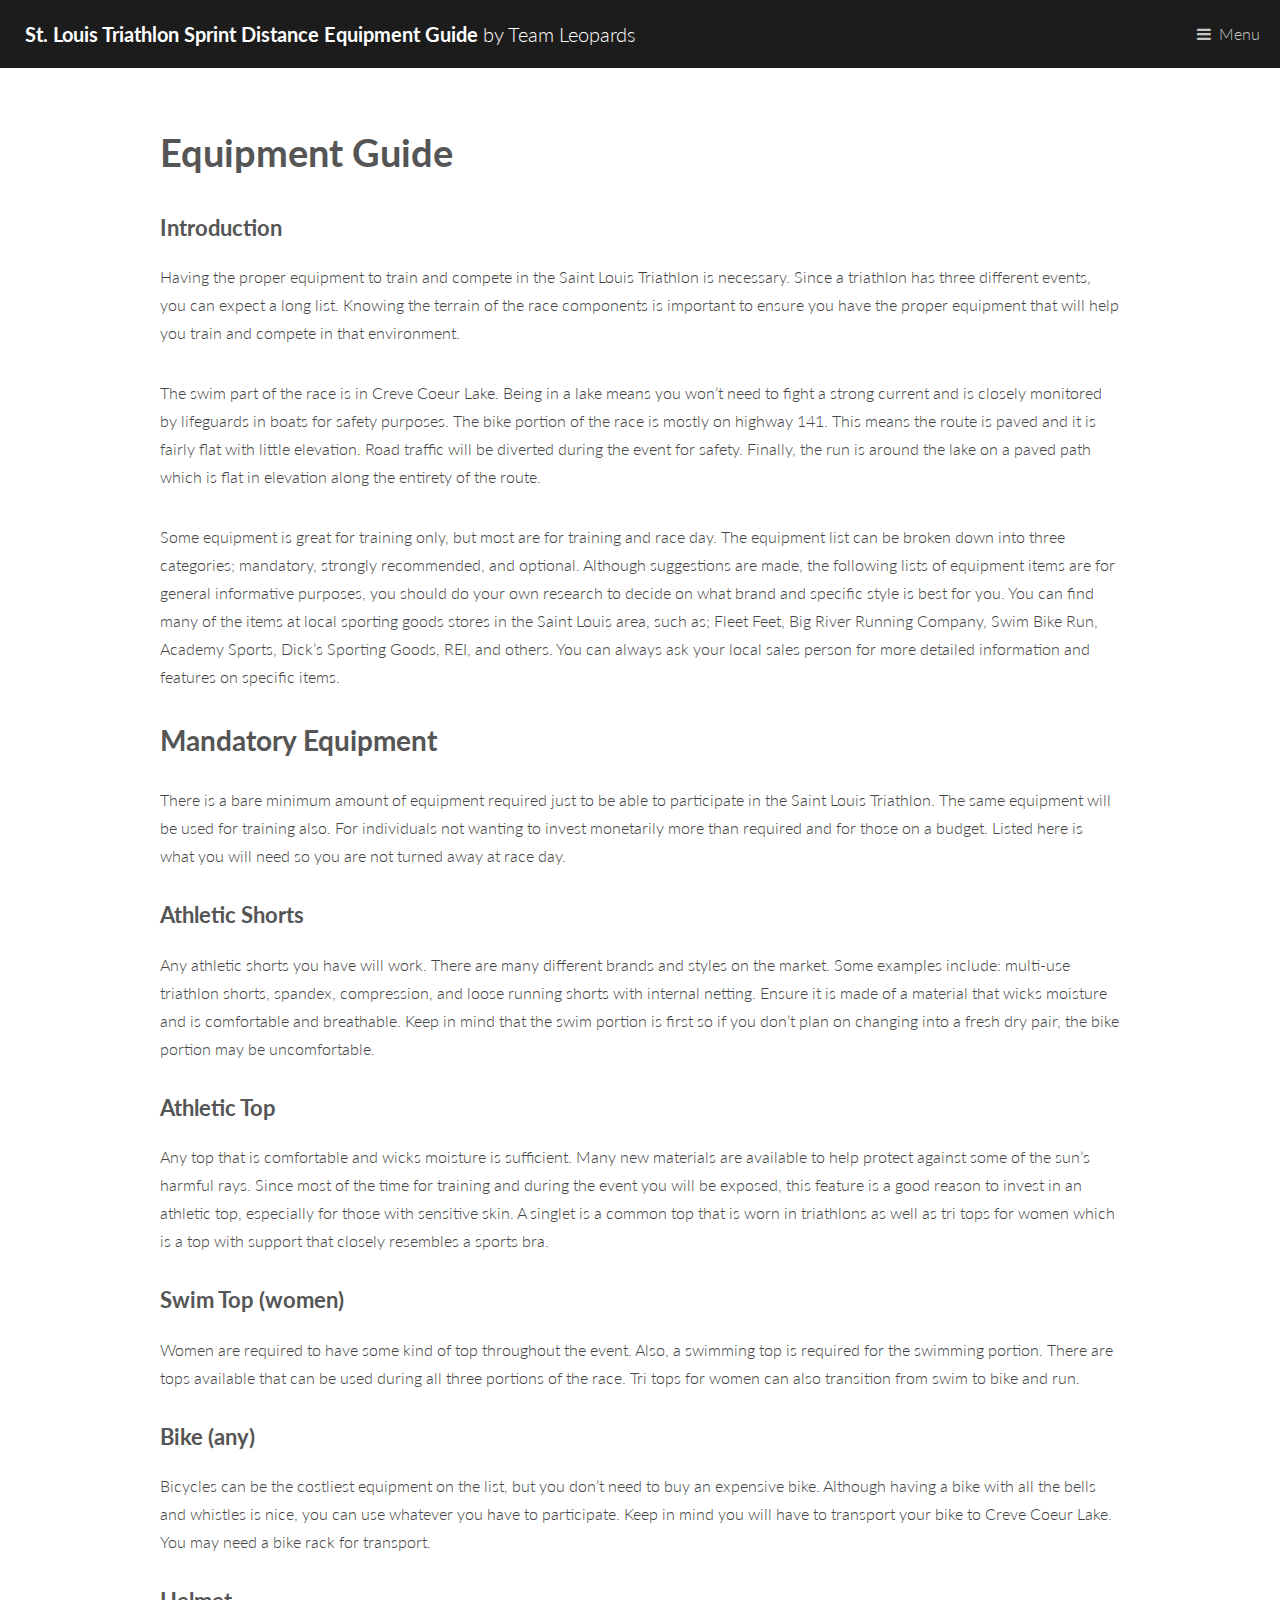
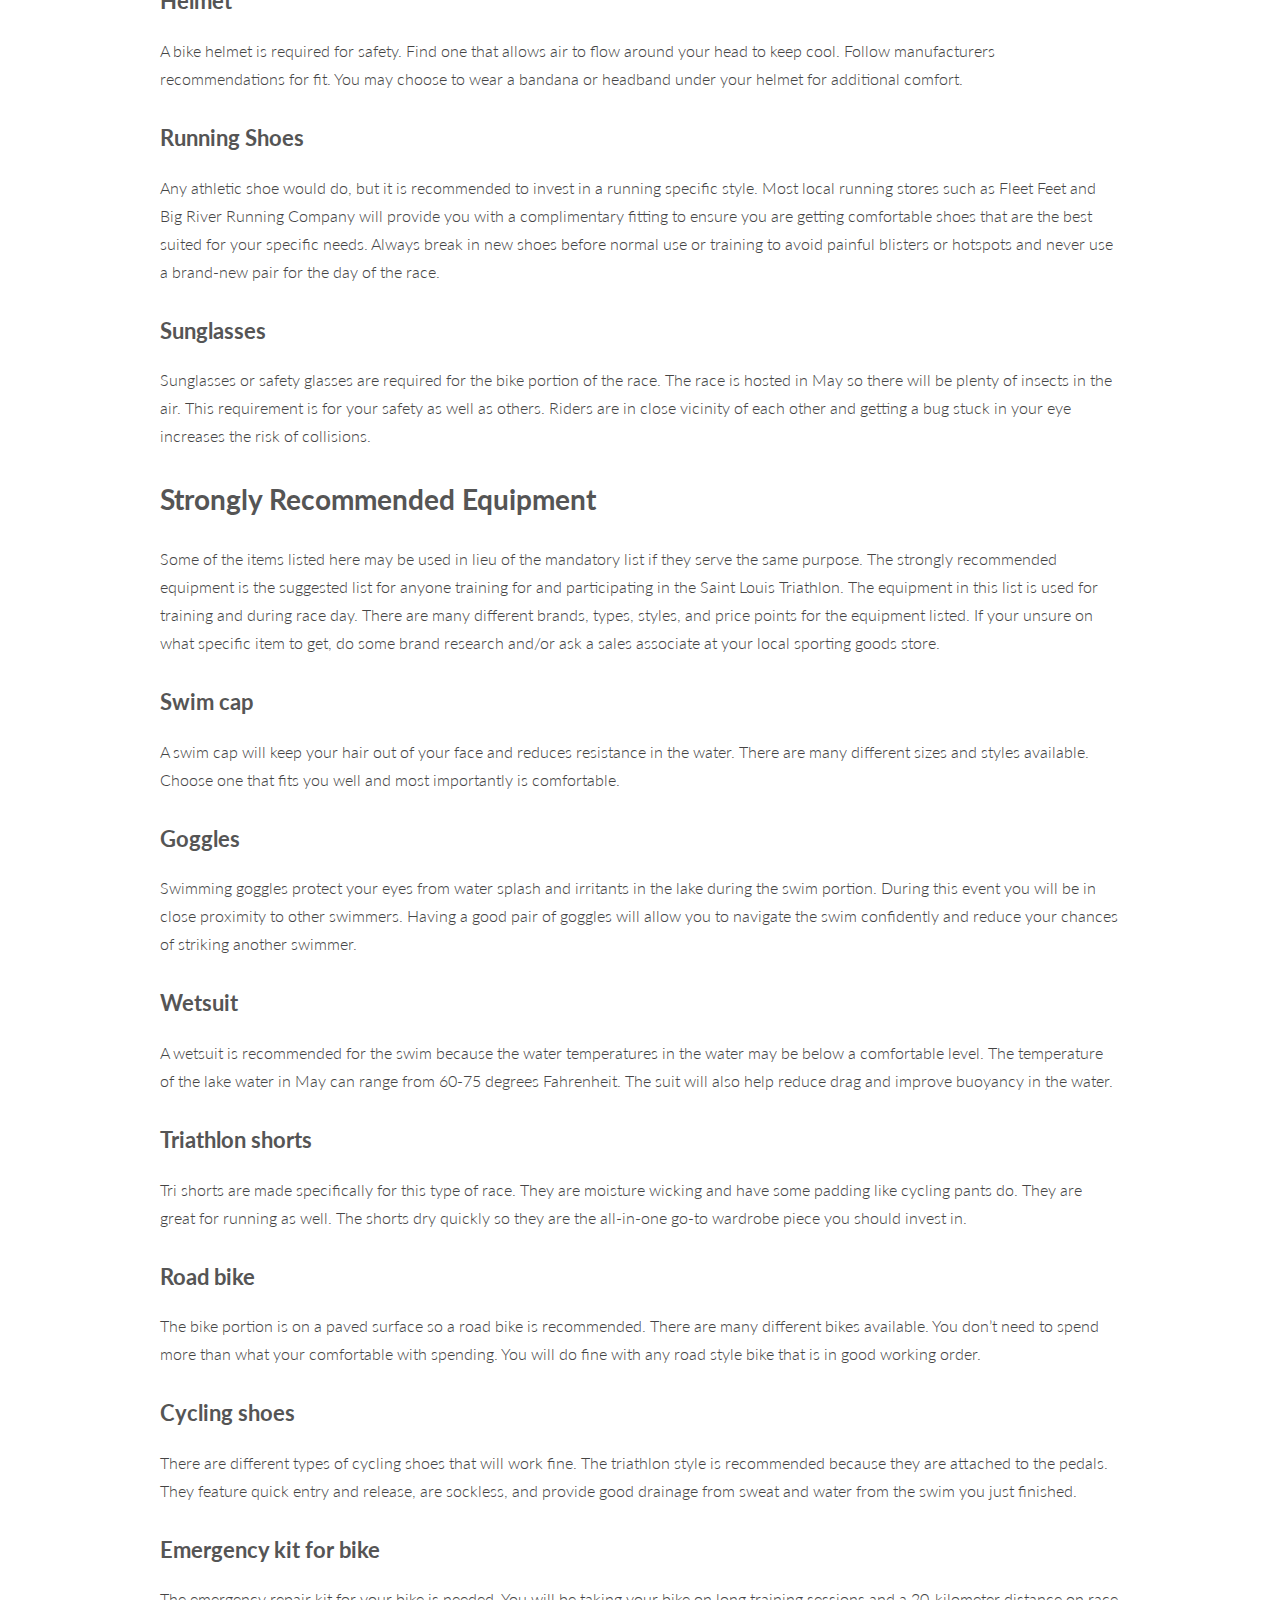
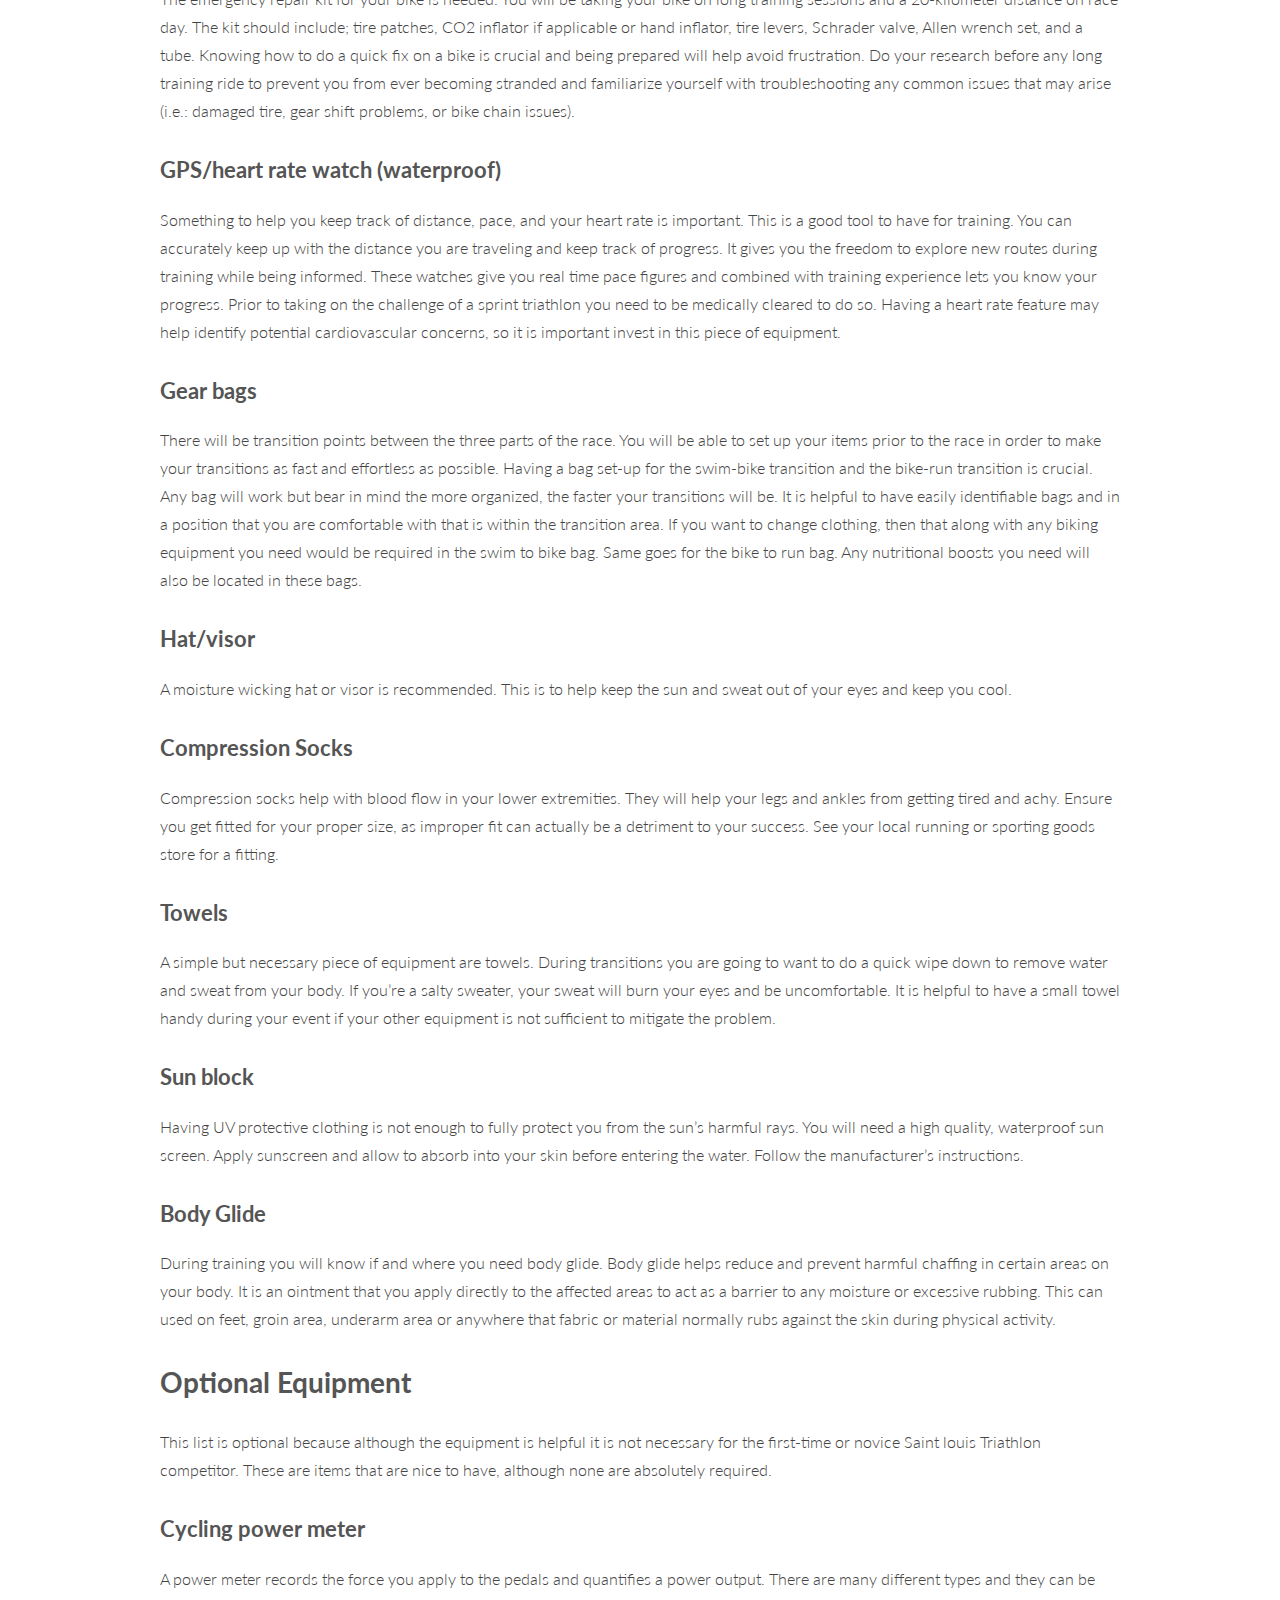
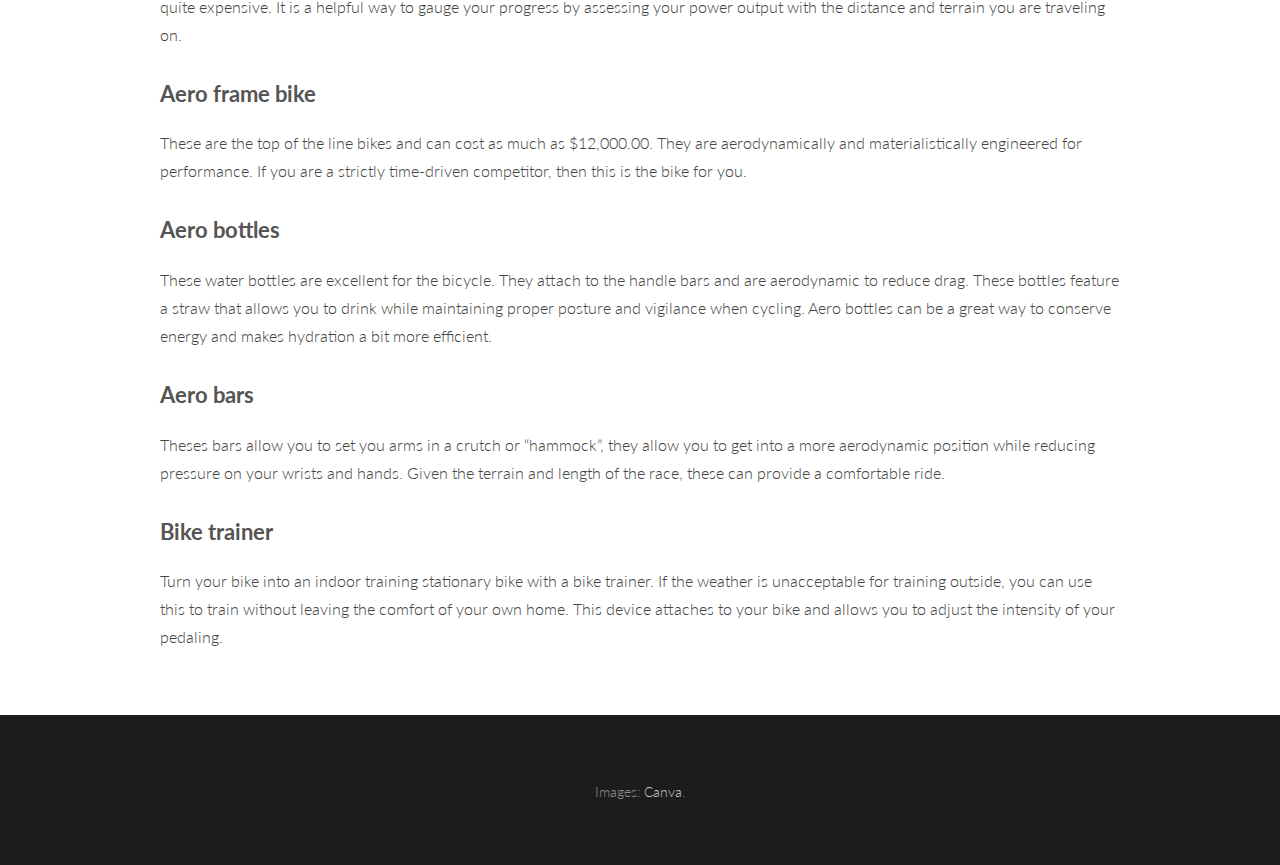
==== equipment.html @ 9dafade8 "Equpiment page added." ====
<!DOCTYPE HTML>
<!--
	Binary by TEMPLATED
	templated.co @templatedco
	Released for free under the Creative Commons Attribution 3.0 license (templated.co/license)
-->
<html>
	<head>
		<title>Equipment</title>
		<meta charset="utf-8" />
		<meta name="viewport" content="width=device-width, initial-scale=1" />
		<link rel="stylesheet" href="assets/css/main.css" />
	</head>
	<body>

		<!-- Header -->
			<header id="header">
				<a href="index.html" class="logo"><strong>St. Louis Triathlon Sprint Distance Equipment Guide</strong> by Team Leopards</a>
				<nav>
					<a href="#menu">Menu</a>
				</nav>
			</header>

		<!-- Nav -->
			<nav id="menu">
				<ul class="links">
					<li><a href="index.html">Home</a></li>
					<li><a href="training">Training</a></li>
					<li><a href="nutrition">Nutrition</a></li>
					<li><a href="equipment">Equipment</a></li>
					<li><a href="raceday">Race Day</a></li>
					<li><a href="raceday">Reference Page</a></li>
				</ul>
			</nav>

		<!-- Main -->
			<section id="main">
				<div class="inner">
					<header>
						<h1>Equipment Guide</h1>
					</header>
					<h3>Introduction</h3> 
					<p>Having the proper equipment to train and compete in the Saint Louis Triathlon is necessary.  Since a triathlon has three different events, you can expect a long list.  Knowing the terrain of the race components is important to ensure you have the proper equipment that will help you train and compete in that environment.</p>
					<p>The swim part of the race is in Creve Coeur Lake.  Being in a lake means you won’t need to fight a strong current and is closely monitored by lifeguards in boats for safety purposes.  The bike portion of the race is mostly on highway 141.  This means the route is paved and it is fairly flat with little elevation.  Road traffic will be diverted during the event for safety.  Finally, the run is around the lake on a paved path which is flat in elevation along the entirety of the route. </p>
					<p>Some equipment is great for training only, but most are for training and race day.  The equipment list can be broken down into three categories; mandatory, strongly recommended, and optional.  Although suggestions are made, the following lists of equipment items are for general informative purposes, you should do your own research to decide on what brand and specific style is best for you.  You can find many of the items at local sporting goods stores in the Saint Louis area, such as; Fleet Feet, Big River Running Company, Swim Bike Run, Academy Sports, Dick’s Sporting Goods, REI, and others.  You can always ask your local sales person for more detailed information and features on specific items.</p>
					
					<h2>Mandatory Equipment</h2> 
					<p>There is a bare minimum amount of equipment required just to be able to participate in the Saint Louis Triathlon.  The same equipment will be used for training also.  For individuals not wanting to invest monetarily more than required and for those on a budget.  Listed here is what you will need so you are not turned away at race day.</p>
					
					<h3>Athletic Shorts</h3> 
					<p>
					Any athletic shorts you have will work. There are many different brands and styles on the market. Some examples include: multi-use triathlon shorts, spandex, compression, and loose running shorts with internal netting.  Ensure it is made of a material that wicks moisture and is comfortable and breathable.  Keep in mind that the swim portion is first so if you don’t plan on changing into a fresh dry pair, the bike portion may be uncomfortable.  
					</p>
					
					<h3>Athletic Top</h3> 
					<p>
					Any top that is comfortable and wicks moisture is sufficient.  Many new materials are available to help protect against some of the sun’s harmful rays.  Since most of the time for training and during the event you will be exposed, this feature is a good reason to invest in an athletic top, especially for those with sensitive skin.  A singlet is a common top that is worn in triathlons as well as tri tops for women which is a top with support that closely resembles a sports bra. 
					</p>
					
					<h3>Swim Top (women)</h3>
					<p>Women are required to have some kind of top throughout the event.  Also, a swimming top is required for the swimming portion.  There are tops available that can be used during all three portions of the race.  Tri tops for women can also transition from swim to bike and run.</p>
					
					<h3>Bike (any)</h3><p>Bicycles can be the costliest equipment on the list, but you don’t need to buy an expensive bike.  Although having a bike with all the bells and whistles is nice, you can use whatever you have to participate.  Keep in mind you will have to transport your bike to Creve Coeur Lake.  You may need a bike rack for transport.</p>
					<h3>Helmet</h3><p>A bike helmet is required for safety.  Find one that allows air to flow around your head to keep cool.  Follow manufacturers recommendations for fit.  You may choose to wear a bandana or headband under your helmet for additional comfort.</p>
					<h3>Running Shoes</h3><p>Any athletic shoe would do, but it is recommended to invest in a running specific style.  Most local running stores such as Fleet Feet and Big River Running Company will provide you with a complimentary fitting to ensure you are getting comfortable shoes that are the best suited for your specific needs.  Always break in new shoes before normal use or training to avoid painful blisters or hotspots and never use a brand-new pair for the day of the race.</p>
					<h3>Sunglasses</h3><p>Sunglasses or safety glasses are required for the bike portion of the race.  The race is hosted in May so there will be plenty of insects in the air.  This requirement is for your safety as well as others.  Riders are in close vicinity of each other and getting a bug stuck in your eye increases the risk of collisions.  </p>
					
					<h2>Strongly Recommended Equipment</h2><p>Some of the items listed here may be used in lieu of the mandatory list if they serve the same purpose.  The strongly recommended equipment is the suggested list for anyone training for and participating in the Saint Louis Triathlon.  The equipment in this list is used for training and during race day.   There are many different brands, types, styles, and price points for the equipment listed.  If your unsure on what specific item to get, do some brand research and/or ask a sales associate at your local sporting goods store.</p>
					<h3>Swim cap</h3><p>A swim cap will keep your hair out of your face and reduces resistance in the water.  There are many different sizes and styles available.  Choose one that fits you well and most importantly is comfortable.</p>
					<h3>Goggles</h3><p>Swimming goggles protect your eyes from water splash and irritants in the lake during the swim portion.  During this event you will be in close proximity to other swimmers.  Having a good pair of goggles will allow you to navigate the swim confidently and reduce your chances of striking another swimmer.  </p>
					<h3>Wetsuit</h3><p>A wetsuit is recommended for the swim because the water temperatures in the water may be below a comfortable level.  The temperature of the lake water in May can range from 60-75 degrees Fahrenheit. The suit will also help reduce drag and improve buoyancy in the water.</p>
					<h3>Triathlon shorts</h3><p>Tri shorts are made specifically for this type of race.  They are moisture wicking and have some padding like cycling pants do.  They are great for running as well. The shorts dry quickly so they are the all-in-one go-to wardrobe piece you should invest in.</p>
					<h3>Road bike</h3><p>The bike portion is on a paved surface so a road bike is recommended.  There are many different bikes available.  You don’t need to spend more than what your comfortable with spending.  You will do fine with any road style bike that is in good working order.</p>
					<h3>Cycling shoes</h3><p>There are different types of cycling shoes that will work fine.  The triathlon style is recommended because they are attached to the pedals.  They feature quick entry and release, are sockless, and provide good drainage from sweat and water from the swim you just finished.</p>
					<h3>Emergency kit for bike</h3><p>The emergency repair kit for your bike is needed.  You will be taking your bike on long training sessions and a 20-kilometer distance on race day.  The kit should include; tire patches, CO2 inflator if applicable or hand inflator, tire levers, Schrader valve, Allen wrench set, and a tube.  Knowing how to do a quick fix on a bike is crucial and being prepared will help avoid frustration.  Do your research before any long training ride to prevent you from ever becoming stranded and familiarize yourself with troubleshooting any common issues that may arise (i.e.: damaged tire, gear shift problems, or bike chain issues).</p>
					<h3>GPS/heart rate watch (waterproof)</h3><p>Something to help you keep track of distance, pace, and your heart rate is important.  This is a good tool to have for training.  You can accurately keep up with the distance you are traveling and keep track of progress.  It gives you the freedom to explore new routes during training while being informed.  These watches give you real time pace figures and combined with training experience lets you know your progress.  Prior to taking on the challenge of a sprint triathlon you need to be medically cleared to do so.  Having a heart rate feature may help identify potential cardiovascular concerns, so it is important invest in this piece of equipment. </p>
					<h3>Gear bags</h3><p>There will be transition points between the three parts of the race.  You will be able to set up your items prior to the race in order to make your transitions as fast and effortless as possible.  Having a bag set-up for the swim-bike transition and the bike-run transition is crucial.  Any bag will work but bear in mind the more organized, the faster your transitions will be.  It is helpful to have easily identifiable bags and in a position that you are comfortable with that is within the transition area.  If you want to change clothing, then that along with any biking equipment you need would be required in the swim to bike bag.  Same goes for the bike to run bag.  Any nutritional boosts you need will also be located in these bags.</p>
					<h3>Hat/visor</h3><p>A moisture wicking hat or visor is recommended.  This is to help keep the sun and sweat out of your eyes and keep you cool.  </p>
					<h3>Compression Socks</h3><p>Compression socks help with blood flow in your lower extremities.  They will help your legs and ankles from getting tired and achy.  Ensure you get fitted for your proper size, as improper fit can actually be a detriment to your success.  See your local running or sporting goods store for a fitting.</p>
					<h3>Towels</h3><p>A simple but necessary piece of equipment are towels.  During transitions you are going to want to do a quick wipe down to remove water and sweat from your body.  If you’re a salty sweater, your sweat will burn your eyes and be uncomfortable.  It is helpful to have a small towel handy during your event if your other equipment is not sufficient to mitigate the problem.</p>
					<h3>Sun block</h3><p>Having UV protective clothing is not enough to fully protect you from the sun’s harmful rays.  You will need a high quality, waterproof sun screen.  Apply sunscreen and allow to absorb into your skin before entering the water.  Follow the manufacturer’s instructions.</p>
					<h3>Body Glide</h3><p>During training you will know if and where you need body glide.  Body glide helps reduce and prevent harmful chaffing in certain areas on your body.  It is an ointment that you apply directly to the affected areas to act as a barrier to any moisture or excessive rubbing.  This can used on feet, groin area, underarm area or anywhere that fabric or material normally rubs against the skin during physical activity.</p>
					
					
					<h2>Optional Equipment</h2><p>This list is optional because although the equipment is helpful it is not necessary for the first-time or novice Saint louis Triathlon competitor.  These are items that are nice to have, although none are absolutely required.</p>
					<h3>Cycling power meter</h3><p>A power meter records the force you apply to the pedals and quantifies a power output.  There are many different types and they can be quite expensive.  It is a helpful way to gauge your progress by assessing your power output with the distance and terrain you are traveling on.</p>
					<h3>Aero frame bike</h3><p>These are the top of the line bikes and can cost as much as $12,000.00.  They are aerodynamically and materialistically engineered for performance.  If you are a strictly time-driven competitor, then this is the bike for you. </p>
					<h3>Aero bottles</h3><p>These water bottles are excellent for the bicycle.  They attach to the handle bars and are aerodynamic to reduce drag.  These bottles feature a straw that allows you to drink while maintaining proper posture and vigilance when cycling.  Aero bottles can be a great way to conserve energy and makes hydration a bit more efficient.</p>
					<h3>Aero bars</h3><p>Theses bars allow you to set you arms in a crutch or “hammock”, they allow you to get into a more aerodynamic position while reducing pressure on your wrists and hands.  Given the terrain and length of the race, these can provide a comfortable ride.</p>
					<h3>Bike trainer</h3><p>Turn your bike into an indoor training stationary bike with a bike trainer.  If the weather is unacceptable for training outside, you can use this to train without leaving the comfort of your own home.  This device attaches to your bike and allows you to adjust the intensity of your pedaling.</p>
					</div>
			</section>

		<!-- Footer -->
			<footer id="footer">
				<div class="copyright">
					Images: <a href="https://www.canva.com/photos/free">Canva</a>.
				</div>
			</footer>

		<!-- Scripts -->
			<script src="assets/js/jquery.min.js"></script>
			<script src="assets/js/jquery.scrolly.min.js"></script>
			<script src="assets/js/skel.min.js"></script>
			<script src="assets/js/util.js"></script>
			<script src="assets/js/main.js"></script>

	</body>
</html>
---- assets/css/main.css ----
@charset "UTF-8";
@import url(font-awesome.min.css);
@import url("https://fonts.googleapis.com/css?family=Lato:300,700,300italic,700italic");

/*
	Binary by TEMPLATED
	templated.co @templatedco
	Released for free under the Creative Commons Attribution 3.0 license (templated.co/license)
*/

/* Reset */

	html, body, div, span, applet, object, iframe, h1, h2, h3, h4, h5, h6, p, blockquote, pre, a, abbr, acronym, address, big, cite, code, del, dfn, em, img, ins, kbd, q, s, samp, small, strike, strong, sub, sup, tt, var, b, u, i, center, dl, dt, dd, ol, ul, li, fieldset, form, label, legend, table, caption, tbody, tfoot, thead, tr, th, td, article, aside, canvas, details, embed, figure, figcaption, footer, header, hgroup, menu, nav, output, ruby, section, summary, time, mark, audio, video {
		margin: 0;
		padding: 0;
		border: 0;
		font-size: 100%;
		font: inherit;
		vertical-align: baseline;
	}

	article, aside, details, figcaption, figure, footer, header, hgroup, menu, nav, section {
		display: block;
	}

	body {
		line-height: 1;
	}

	ol, ul {
		list-style: none;
	}

	blockquote, q {
		quotes: none;
	}

	blockquote:before, blockquote:after, q:before, q:after {
		content: '';
		content: none;
	}

	table {
		border-collapse: collapse;
		border-spacing: 0;
	}

	body {
		-webkit-text-size-adjust: none;
	}

/* Box Model */

	*, *:before, *:after {
		-moz-box-sizing: border-box;
		-webkit-box-sizing: border-box;
		box-sizing: border-box;
	}

/* Containers */

	.container {
		margin-left: auto;
		margin-right: auto;
	}

	.container.\31 25\25 {
		width: 100%;
		max-width: 100em;
		min-width: 80em;
	}

	.container.\37 5\25 {
		width: 60em;
	}

	.container.\35 0\25 {
		width: 40em;
	}

	.container.\32 5\25 {
		width: 20em;
	}

	.container {
		width: 80em;
	}

	@media screen and (max-width: 1680px) {

		.container.\31 25\25 {
			width: 100%;
			max-width: 100em;
			min-width: 80em;
		}

		.container.\37 5\25 {
			width: 60em;
		}

		.container.\35 0\25 {
			width: 40em;
		}

		.container.\32 5\25 {
			width: 20em;
		}

		.container {
			width: 80em;
		}

	}

	@media screen and (max-width: 1280px) {

		.container.\31 25\25 {
			width: 100%;
			max-width: 81.25em;
			min-width: 65em;
		}

		.container.\37 5\25 {
			width: 48.75em;
		}

		.container.\35 0\25 {
			width: 32.5em;
		}

		.container.\32 5\25 {
			width: 16.25em;
		}

		.container {
			width: 65em;
		}

	}

	@media screen and (max-width: 980px) {

		.container.\31 25\25 {
			width: 100%;
			max-width: 112.5%;
			min-width: 90%;
		}

		.container.\37 5\25 {
			width: 67.5%;
		}

		.container.\35 0\25 {
			width: 45%;
		}

		.container.\32 5\25 {
			width: 22.5%;
		}

		.container {
			width: 90%;
		}

	}

	@media screen and (max-width: 736px) {

		.container.\31 25\25 {
			width: 100%;
			max-width: 112.5%;
			min-width: 90%;
		}

		.container.\37 5\25 {
			width: 67.5%;
		}

		.container.\35 0\25 {
			width: 45%;
		}

		.container.\32 5\25 {
			width: 22.5%;
		}

		.container {
			width: 90% !important;
		}

	}

	@media screen and (max-width: 480px) {

		.container.\31 25\25 {
			width: 100%;
			max-width: 112.5%;
			min-width: 90%;
		}

		.container.\37 5\25 {
			width: 67.5%;
		}

		.container.\35 0\25 {
			width: 45%;
		}

		.container.\32 5\25 {
			width: 22.5%;
		}

		.container {
			width: 90% !important;
		}

	}

/* Grid */

	.row {
		border-bottom: solid 1px transparent;
		-moz-box-sizing: border-box;
		-webkit-box-sizing: border-box;
		box-sizing: border-box;
	}

	.row > * {
		float: left;
		-moz-box-sizing: border-box;
		-webkit-box-sizing: border-box;
		box-sizing: border-box;
	}

	.row:after, .row:before {
		content: '';
		display: block;
		clear: both;
		height: 0;
	}

	.row.uniform > * > :first-child {
		margin-top: 0;
	}

	.row.uniform > * > :last-child {
		margin-bottom: 0;
	}

	.row.\30 \25 > * {
		padding: 0 0 0 0em;
	}

	.row.\30 \25 {
		margin: 0 0 -1px 0em;
	}

	.row.uniform.\30 \25 > * {
		padding: 0em 0 0 0em;
	}

	.row.uniform.\30 \25 {
		margin: 0em 0 -1px 0em;
	}

	.row > * {
		padding: 0 0 0 2em;
	}

	.row {
		margin: 0 0 -1px -2em;
	}

	.row.uniform > * {
		padding: 2em 0 0 2em;
	}

	.row.uniform {
		margin: -2em 0 -1px -2em;
	}

	.row.\32 00\25 > * {
		padding: 0 0 0 4em;
	}

	.row.\32 00\25 {
		margin: 0 0 -1px -4em;
	}

	.row.uniform.\32 00\25 > * {
		padding: 4em 0 0 4em;
	}

	.row.uniform.\32 00\25 {
		margin: -4em 0 -1px -4em;
	}

	.row.\31 50\25 > * {
		padding: 0 0 0 3em;
	}

	.row.\31 50\25 {
		margin: 0 0 -1px -3em;
	}

	.row.uniform.\31 50\25 > * {
		padding: 3em 0 0 3em;
	}

	.row.uniform.\31 50\25 {
		margin: -3em 0 -1px -3em;
	}

	.row.\35 0\25 > * {
		padding: 0 0 0 1em;
	}

	.row.\35 0\25 {
		margin: 0 0 -1px -1em;
	}

	.row.uniform.\35 0\25 > * {
		padding: 1em 0 0 1em;
	}

	.row.uniform.\35 0\25 {
		margin: -1em 0 -1px -1em;
	}

	.row.\32 5\25 > * {
		padding: 0 0 0 0.5em;
	}

	.row.\32 5\25 {
		margin: 0 0 -1px -0.5em;
	}

	.row.uniform.\32 5\25 > * {
		padding: 0.5em 0 0 0.5em;
	}

	.row.uniform.\32 5\25 {
		margin: -0.5em 0 -1px -0.5em;
	}

	.\31 2u, .\31 2u\24 {
		width: 100%;
		clear: none;
		margin-left: 0;
	}

	.\31 1u, .\31 1u\24 {
		width: 91.6666666667%;
		clear: none;
		margin-left: 0;
	}

	.\31 0u, .\31 0u\24 {
		width: 83.3333333333%;
		clear: none;
		margin-left: 0;
	}

	.\39 u, .\39 u\24 {
		width: 75%;
		clear: none;
		margin-left: 0;
	}

	.\38 u, .\38 u\24 {
		width: 66.6666666667%;
		clear: none;
		margin-left: 0;
	}

	.\37 u, .\37 u\24 {
		width: 58.3333333333%;
		clear: none;
		margin-left: 0;
	}

	.\36 u, .\36 u\24 {
		width: 50%;
		clear: none;
		margin-left: 0;
	}

	.\35 u, .\35 u\24 {
		width: 41.6666666667%;
		clear: none;
		margin-left: 0;
	}

	.\34 u, .\34 u\24 {
		width: 33.3333333333%;
		clear: none;
		margin-left: 0;
	}

	.\33 u, .\33 u\24 {
		width: 25%;
		clear: none;
		margin-left: 0;
	}

	.\32 u, .\32 u\24 {
		width: 16.6666666667%;
		clear: none;
		margin-left: 0;
	}

	.\31 u, .\31 u\24 {
		width: 8.3333333333%;
		clear: none;
		margin-left: 0;
	}

	.\31 2u\24 + *,
	.\31 1u\24 + *,
	.\31 0u\24 + *,
	.\39 u\24 + *,
	.\38 u\24 + *,
	.\37 u\24 + *,
	.\36 u\24 + *,
	.\35 u\24 + *,
	.\34 u\24 + *,
	.\33 u\24 + *,
	.\32 u\24 + *,
	.\31 u\24 + * {
		clear: left;
	}

	.\-11u {
		margin-left: 91.66667%;
	}

	.\-10u {
		margin-left: 83.33333%;
	}

	.\-9u {
		margin-left: 75%;
	}

	.\-8u {
		margin-left: 66.66667%;
	}

	.\-7u {
		margin-left: 58.33333%;
	}

	.\-6u {
		margin-left: 50%;
	}

	.\-5u {
		margin-left: 41.66667%;
	}

	.\-4u {
		margin-left: 33.33333%;
	}

	.\-3u {
		margin-left: 25%;
	}

	.\-2u {
		margin-left: 16.66667%;
	}

	.\-1u {
		margin-left: 8.33333%;
	}

	@media screen and (max-width: 1680px) {

		.row > * {
			padding: 0 0 0 2em;
		}

		.row {
			margin: 0 0 -1px -2em;
		}

		.row.uniform > * {
			padding: 2em 0 0 2em;
		}

		.row.uniform {
			margin: -2em 0 -1px -2em;
		}

		.row.\32 00\25 > * {
			padding: 0 0 0 4em;
		}

		.row.\32 00\25 {
			margin: 0 0 -1px -4em;
		}

		.row.uniform.\32 00\25 > * {
			padding: 4em 0 0 4em;
		}

		.row.uniform.\32 00\25 {
			margin: -4em 0 -1px -4em;
		}

		.row.\31 50\25 > * {
			padding: 0 0 0 3em;
		}

		.row.\31 50\25 {
			margin: 0 0 -1px -3em;
		}

		.row.uniform.\31 50\25 > * {
			padding: 3em 0 0 3em;
		}

		.row.uniform.\31 50\25 {
			margin: -3em 0 -1px -3em;
		}

		.row.\35 0\25 > * {
			padding: 0 0 0 1em;
		}

		.row.\35 0\25 {
			margin: 0 0 -1px -1em;
		}

		.row.uniform.\35 0\25 > * {
			padding: 1em 0 0 1em;
		}

		.row.uniform.\35 0\25 {
			margin: -1em 0 -1px -1em;
		}

		.row.\32 5\25 > * {
			padding: 0 0 0 0.5em;
		}

		.row.\32 5\25 {
			margin: 0 0 -1px -0.5em;
		}

		.row.uniform.\32 5\25 > * {
			padding: 0.5em 0 0 0.5em;
		}

		.row.uniform.\32 5\25 {
			margin: -0.5em 0 -1px -0.5em;
		}

		.\31 2u\28xlarge\29, .\31 2u\24\28xlarge\29 {
			width: 100%;
			clear: none;
			margin-left: 0;
		}

		.\31 1u\28xlarge\29, .\31 1u\24\28xlarge\29 {
			width: 91.6666666667%;
			clear: none;
			margin-left: 0;
		}

		.\31 0u\28xlarge\29, .\31 0u\24\28xlarge\29 {
			width: 83.3333333333%;
			clear: none;
			margin-left: 0;
		}

		.\39 u\28xlarge\29, .\39 u\24\28xlarge\29 {
			width: 75%;
			clear: none;
			margin-left: 0;
		}

		.\38 u\28xlarge\29, .\38 u\24\28xlarge\29 {
			width: 66.6666666667%;
			clear: none;
			margin-left: 0;
		}

		.\37 u\28xlarge\29, .\37 u\24\28xlarge\29 {
			width: 58.3333333333%;
			clear: none;
			margin-left: 0;
		}

		.\36 u\28xlarge\29, .\36 u\24\28xlarge\29 {
			width: 50%;
			clear: none;
			margin-left: 0;
		}

		.\35 u\28xlarge\29, .\35 u\24\28xlarge\29 {
			width: 41.6666666667%;
			clear: none;
			margin-left: 0;
		}

		.\34 u\28xlarge\29, .\34 u\24\28xlarge\29 {
			width: 33.3333333333%;
			clear: none;
			margin-left: 0;
		}

		.\33 u\28xlarge\29, .\33 u\24\28xlarge\29 {
			width: 25%;
			clear: none;
			margin-left: 0;
		}

		.\32 u\28xlarge\29, .\32 u\24\28xlarge\29 {
			width: 16.6666666667%;
			clear: none;
			margin-left: 0;
		}

		.\31 u\28xlarge\29, .\31 u\24\28xlarge\29 {
			width: 8.3333333333%;
			clear: none;
			margin-left: 0;
		}

		.\31 2u\24\28xlarge\29 + *,
		.\31 1u\24\28xlarge\29 + *,
		.\31 0u\24\28xlarge\29 + *,
		.\39 u\24\28xlarge\29 + *,
		.\38 u\24\28xlarge\29 + *,
		.\37 u\24\28xlarge\29 + *,
		.\36 u\24\28xlarge\29 + *,
		.\35 u\24\28xlarge\29 + *,
		.\34 u\24\28xlarge\29 + *,
		.\33 u\24\28xlarge\29 + *,
		.\32 u\24\28xlarge\29 + *,
		.\31 u\24\28xlarge\29 + * {
			clear: left;
		}

		.\-11u\28xlarge\29 {
			margin-left: 91.66667%;
		}

		.\-10u\28xlarge\29 {
			margin-left: 83.33333%;
		}

		.\-9u\28xlarge\29 {
			margin-left: 75%;
		}

		.\-8u\28xlarge\29 {
			margin-left: 66.66667%;
		}

		.\-7u\28xlarge\29 {
			margin-left: 58.33333%;
		}

		.\-6u\28xlarge\29 {
			margin-left: 50%;
		}

		.\-5u\28xlarge\29 {
			margin-left: 41.66667%;
		}

		.\-4u\28xlarge\29 {
			margin-left: 33.33333%;
		}

		.\-3u\28xlarge\29 {
			margin-left: 25%;
		}

		.\-2u\28xlarge\29 {
			margin-left: 16.66667%;
		}

		.\-1u\28xlarge\29 {
			margin-left: 8.33333%;
		}

	}

	@media screen and (max-width: 1280px) {

		.row > * {
			padding: 0 0 0 1.5em;
		}

		.row {
			margin: 0 0 -1px -1.5em;
		}

		.row.uniform > * {
			padding: 1.5em 0 0 1.5em;
		}

		.row.uniform {
			margin: -1.5em 0 -1px -1.5em;
		}

		.row.\32 00\25 > * {
			padding: 0 0 0 3em;
		}

		.row.\32 00\25 {
			margin: 0 0 -1px -3em;
		}

		.row.uniform.\32 00\25 > * {
			padding: 3em 0 0 3em;
		}

		.row.uniform.\32 00\25 {
			margin: -3em 0 -1px -3em;
		}

		.row.\31 50\25 > * {
			padding: 0 0 0 2.25em;
		}

		.row.\31 50\25 {
			margin: 0 0 -1px -2.25em;
		}

		.row.uniform.\31 50\25 > * {
			padding: 2.25em 0 0 2.25em;
		}

		.row.uniform.\31 50\25 {
			margin: -2.25em 0 -1px -2.25em;
		}

		.row.\35 0\25 > * {
			padding: 0 0 0 0.75em;
		}

		.row.\35 0\25 {
			margin: 0 0 -1px -0.75em;
		}

		.row.uniform.\35 0\25 > * {
			padding: 0.75em 0 0 0.75em;
		}

		.row.uniform.\35 0\25 {
			margin: -0.75em 0 -1px -0.75em;
		}

		.row.\32 5\25 > * {
			padding: 0 0 0 0.375em;
		}

		.row.\32 5\25 {
			margin: 0 0 -1px -0.375em;
		}

		.row.uniform.\32 5\25 > * {
			padding: 0.375em 0 0 0.375em;
		}

		.row.uniform.\32 5\25 {
			margin: -0.375em 0 -1px -0.375em;
		}

		.\31 2u\28large\29, .\31 2u\24\28large\29 {
			width: 100%;
			clear: none;
			margin-left: 0;
		}

		.\31 1u\28large\29, .\31 1u\24\28large\29 {
			width: 91.6666666667%;
			clear: none;
			margin-left: 0;
		}

		.\31 0u\28large\29, .\31 0u\24\28large\29 {
			width: 83.3333333333%;
			clear: none;
			margin-left: 0;
		}

		.\39 u\28large\29, .\39 u\24\28large\29 {
			width: 75%;
			clear: none;
			margin-left: 0;
		}

		.\38 u\28large\29, .\38 u\24\28large\29 {
			width: 66.6666666667%;
			clear: none;
			margin-left: 0;
		}

		.\37 u\28large\29, .\37 u\24\28large\29 {
			width: 58.3333333333%;
			clear: none;
			margin-left: 0;
		}

		.\36 u\28large\29, .\36 u\24\28large\29 {
			width: 50%;
			clear: none;
			margin-left: 0;
		}

		.\35 u\28large\29, .\35 u\24\28large\29 {
			width: 41.6666666667%;
			clear: none;
			margin-left: 0;
		}

		.\34 u\28large\29, .\34 u\24\28large\29 {
			width: 33.3333333333%;
			clear: none;
			margin-left: 0;
		}

		.\33 u\28large\29, .\33 u\24\28large\29 {
			width: 25%;
			clear: none;
			margin-left: 0;
		}

		.\32 u\28large\29, .\32 u\24\28large\29 {
			width: 16.6666666667%;
			clear: none;
			margin-left: 0;
		}

		.\31 u\28large\29, .\31 u\24\28large\29 {
			width: 8.3333333333%;
			clear: none;
			margin-left: 0;
		}

		.\31 2u\24\28large\29 + *,
		.\31 1u\24\28large\29 + *,
		.\31 0u\24\28large\29 + *,
		.\39 u\24\28large\29 + *,
		.\38 u\24\28large\29 + *,
		.\37 u\24\28large\29 + *,
		.\36 u\24\28large\29 + *,
		.\35 u\24\28large\29 + *,
		.\34 u\24\28large\29 + *,
		.\33 u\24\28large\29 + *,
		.\32 u\24\28large\29 + *,
		.\31 u\24\28large\29 + * {
			clear: left;
		}

		.\-11u\28large\29 {
			margin-left: 91.66667%;
		}

		.\-10u\28large\29 {
			margin-left: 83.33333%;
		}

		.\-9u\28large\29 {
			margin-left: 75%;
		}

		.\-8u\28large\29 {
			margin-left: 66.66667%;
		}

		.\-7u\28large\29 {
			margin-left: 58.33333%;
		}

		.\-6u\28large\29 {
			margin-left: 50%;
		}

		.\-5u\28large\29 {
			margin-left: 41.66667%;
		}

		.\-4u\28large\29 {
			margin-left: 33.33333%;
		}

		.\-3u\28large\29 {
			margin-left: 25%;
		}

		.\-2u\28large\29 {
			margin-left: 16.66667%;
		}

		.\-1u\28large\29 {
			margin-left: 8.33333%;
		}

	}

	@media screen and (max-width: 980px) {

		.row > * {
			padding: 0 0 0 1.5em;
		}

		.row {
			margin: 0 0 -1px -1.5em;
		}

		.row.uniform > * {
			padding: 1.5em 0 0 1.5em;
		}

		.row.uniform {
			margin: -1.5em 0 -1px -1.5em;
		}

		.row.\32 00\25 > * {
			padding: 0 0 0 3em;
		}

		.row.\32 00\25 {
			margin: 0 0 -1px -3em;
		}

		.row.uniform.\32 00\25 > * {
			padding: 3em 0 0 3em;
		}

		.row.uniform.\32 00\25 {
			margin: -3em 0 -1px -3em;
		}

		.row.\31 50\25 > * {
			padding: 0 0 0 2.25em;
		}

		.row.\31 50\25 {
			margin: 0 0 -1px -2.25em;
		}

		.row.uniform.\31 50\25 > * {
			padding: 2.25em 0 0 2.25em;
		}

		.row.uniform.\31 50\25 {
			margin: -2.25em 0 -1px -2.25em;
		}

		.row.\35 0\25 > * {
			padding: 0 0 0 0.75em;
		}

		.row.\35 0\25 {
			margin: 0 0 -1px -0.75em;
		}

		.row.uniform.\35 0\25 > * {
			padding: 0.75em 0 0 0.75em;
		}

		.row.uniform.\35 0\25 {
			margin: -0.75em 0 -1px -0.75em;
		}

		.row.\32 5\25 > * {
			padding: 0 0 0 0.375em;
		}

		.row.\32 5\25 {
			margin: 0 0 -1px -0.375em;
		}

		.row.uniform.\32 5\25 > * {
			padding: 0.375em 0 0 0.375em;
		}

		.row.uniform.\32 5\25 {
			margin: -0.375em 0 -1px -0.375em;
		}

		.\31 2u\28medium\29, .\31 2u\24\28medium\29 {
			width: 100%;
			clear: none;
			margin-left: 0;
		}

		.\31 1u\28medium\29, .\31 1u\24\28medium\29 {
			width: 91.6666666667%;
			clear: none;
			margin-left: 0;
		}

		.\31 0u\28medium\29, .\31 0u\24\28medium\29 {
			width: 83.3333333333%;
			clear: none;
			margin-left: 0;
		}

		.\39 u\28medium\29, .\39 u\24\28medium\29 {
			width: 75%;
			clear: none;
			margin-left: 0;
		}

		.\38 u\28medium\29, .\38 u\24\28medium\29 {
			width: 66.6666666667%;
			clear: none;
			margin-left: 0;
		}

		.\37 u\28medium\29, .\37 u\24\28medium\29 {
			width: 58.3333333333%;
			clear: none;
			margin-left: 0;
		}

		.\36 u\28medium\29, .\36 u\24\28medium\29 {
			width: 50%;
			clear: none;
			margin-left: 0;
		}

		.\35 u\28medium\29, .\35 u\24\28medium\29 {
			width: 41.6666666667%;
			clear: none;
			margin-left: 0;
		}

		.\34 u\28medium\29, .\34 u\24\28medium\29 {
			width: 33.3333333333%;
			clear: none;
			margin-left: 0;
		}

		.\33 u\28medium\29, .\33 u\24\28medium\29 {
			width: 25%;
			clear: none;
			margin-left: 0;
		}

		.\32 u\28medium\29, .\32 u\24\28medium\29 {
			width: 16.6666666667%;
			clear: none;
			margin-left: 0;
		}

		.\31 u\28medium\29, .\31 u\24\28medium\29 {
			width: 8.3333333333%;
			clear: none;
			margin-left: 0;
		}

		.\31 2u\24\28medium\29 + *,
		.\31 1u\24\28medium\29 + *,
		.\31 0u\24\28medium\29 + *,
		.\39 u\24\28medium\29 + *,
		.\38 u\24\28medium\29 + *,
		.\37 u\24\28medium\29 + *,
		.\36 u\24\28medium\29 + *,
		.\35 u\24\28medium\29 + *,
		.\34 u\24\28medium\29 + *,
		.\33 u\24\28medium\29 + *,
		.\32 u\24\28medium\29 + *,
		.\31 u\24\28medium\29 + * {
			clear: left;
		}

		.\-11u\28medium\29 {
			margin-left: 91.66667%;
		}

		.\-10u\28medium\29 {
			margin-left: 83.33333%;
		}

		.\-9u\28medium\29 {
			margin-left: 75%;
		}

		.\-8u\28medium\29 {
			margin-left: 66.66667%;
		}

		.\-7u\28medium\29 {
			margin-left: 58.33333%;
		}

		.\-6u\28medium\29 {
			margin-left: 50%;
		}

		.\-5u\28medium\29 {
			margin-left: 41.66667%;
		}

		.\-4u\28medium\29 {
			margin-left: 33.33333%;
		}

		.\-3u\28medium\29 {
			margin-left: 25%;
		}

		.\-2u\28medium\29 {
			margin-left: 16.66667%;
		}

		.\-1u\28medium\29 {
			margin-left: 8.33333%;
		}

	}

	@media screen and (max-width: 736px) {

		.row > * {
			padding: 0 0 0 1.25em;
		}

		.row {
			margin: 0 0 -1px -1.25em;
		}

		.row.uniform > * {
			padding: 1.25em 0 0 1.25em;
		}

		.row.uniform {
			margin: -1.25em 0 -1px -1.25em;
		}

		.row.\32 00\25 > * {
			padding: 0 0 0 2.5em;
		}

		.row.\32 00\25 {
			margin: 0 0 -1px -2.5em;
		}

		.row.uniform.\32 00\25 > * {
			padding: 2.5em 0 0 2.5em;
		}

		.row.uniform.\32 00\25 {
			margin: -2.5em 0 -1px -2.5em;
		}

		.row.\31 50\25 > * {
			padding: 0 0 0 1.875em;
		}

		.row.\31 50\25 {
			margin: 0 0 -1px -1.875em;
		}

		.row.uniform.\31 50\25 > * {
			padding: 1.875em 0 0 1.875em;
		}

		.row.uniform.\31 50\25 {
			margin: -1.875em 0 -1px -1.875em;
		}

		.row.\35 0\25 > * {
			padding: 0 0 0 0.625em;
		}

		.row.\35 0\25 {
			margin: 0 0 -1px -0.625em;
		}

		.row.uniform.\35 0\25 > * {
			padding: 0.625em 0 0 0.625em;
		}

		.row.uniform.\35 0\25 {
			margin: -0.625em 0 -1px -0.625em;
		}

		.row.\32 5\25 > * {
			padding: 0 0 0 0.3125em;
		}

		.row.\32 5\25 {
			margin: 0 0 -1px -0.3125em;
		}

		.row.uniform.\32 5\25 > * {
			padding: 0.3125em 0 0 0.3125em;
		}

		.row.uniform.\32 5\25 {
			margin: -0.3125em 0 -1px -0.3125em;
		}

		.\31 2u\28small\29, .\31 2u\24\28small\29 {
			width: 100%;
			clear: none;
			margin-left: 0;
		}

		.\31 1u\28small\29, .\31 1u\24\28small\29 {
			width: 91.6666666667%;
			clear: none;
			margin-left: 0;
		}

		.\31 0u\28small\29, .\31 0u\24\28small\29 {
			width: 83.3333333333%;
			clear: none;
			margin-left: 0;
		}

		.\39 u\28small\29, .\39 u\24\28small\29 {
			width: 75%;
			clear: none;
			margin-left: 0;
		}

		.\38 u\28small\29, .\38 u\24\28small\29 {
			width: 66.6666666667%;
			clear: none;
			margin-left: 0;
		}

		.\37 u\28small\29, .\37 u\24\28small\29 {
			width: 58.3333333333%;
			clear: none;
			margin-left: 0;
		}

		.\36 u\28small\29, .\36 u\24\28small\29 {
			width: 50%;
			clear: none;
			margin-left: 0;
		}

		.\35 u\28small\29, .\35 u\24\28small\29 {
			width: 41.6666666667%;
			clear: none;
			margin-left: 0;
		}

		.\34 u\28small\29, .\34 u\24\28small\29 {
			width: 33.3333333333%;
			clear: none;
			margin-left: 0;
		}

		.\33 u\28small\29, .\33 u\24\28small\29 {
			width: 25%;
			clear: none;
			margin-left: 0;
		}

		.\32 u\28small\29, .\32 u\24\28small\29 {
			width: 16.6666666667%;
			clear: none;
			margin-left: 0;
		}

		.\31 u\28small\29, .\31 u\24\28small\29 {
			width: 8.3333333333%;
			clear: none;
			margin-left: 0;
		}

		.\31 2u\24\28small\29 + *,
		.\31 1u\24\28small\29 + *,
		.\31 0u\24\28small\29 + *,
		.\39 u\24\28small\29 + *,
		.\38 u\24\28small\29 + *,
		.\37 u\24\28small\29 + *,
		.\36 u\24\28small\29 + *,
		.\35 u\24\28small\29 + *,
		.\34 u\24\28small\29 + *,
		.\33 u\24\28small\29 + *,
		.\32 u\24\28small\29 + *,
		.\31 u\24\28small\29 + * {
			clear: left;
		}

		.\-11u\28small\29 {
			margin-left: 91.66667%;
		}

		.\-10u\28small\29 {
			margin-left: 83.33333%;
		}

		.\-9u\28small\29 {
			margin-left: 75%;
		}

		.\-8u\28small\29 {
			margin-left: 66.66667%;
		}

		.\-7u\28small\29 {
			margin-left: 58.33333%;
		}

		.\-6u\28small\29 {
			margin-left: 50%;
		}

		.\-5u\28small\29 {
			margin-left: 41.66667%;
		}

		.\-4u\28small\29 {
			margin-left: 33.33333%;
		}

		.\-3u\28small\29 {
			margin-left: 25%;
		}

		.\-2u\28small\29 {
			margin-left: 16.66667%;
		}

		.\-1u\28small\29 {
			margin-left: 8.33333%;
		}

	}

	@media screen and (max-width: 480px) {

		.row > * {
			padding: 0 0 0 1.25em;
		}

		.row {
			margin: 0 0 -1px -1.25em;
		}

		.row.uniform > * {
			padding: 1.25em 0 0 1.25em;
		}

		.row.uniform {
			margin: -1.25em 0 -1px -1.25em;
		}

		.row.\32 00\25 > * {
			padding: 0 0 0 2.5em;
		}

		.row.\32 00\25 {
			margin: 0 0 -1px -2.5em;
		}

		.row.uniform.\32 00\25 > * {
			padding: 2.5em 0 0 2.5em;
		}

		.row.uniform.\32 00\25 {
			margin: -2.5em 0 -1px -2.5em;
		}

		.row.\31 50\25 > * {
			padding: 0 0 0 1.875em;
		}

		.row.\31 50\25 {
			margin: 0 0 -1px -1.875em;
		}

		.row.uniform.\31 50\25 > * {
			padding: 1.875em 0 0 1.875em;
		}

		.row.uniform.\31 50\25 {
			margin: -1.875em 0 -1px -1.875em;
		}

		.row.\35 0\25 > * {
			padding: 0 0 0 0.625em;
		}

		.row.\35 0\25 {
			margin: 0 0 -1px -0.625em;
		}

		.row.uniform.\35 0\25 > * {
			padding: 0.625em 0 0 0.625em;
		}

		.row.uniform.\35 0\25 {
			margin: -0.625em 0 -1px -0.625em;
		}

		.row.\32 5\25 > * {
			padding: 0 0 0 0.3125em;
		}

		.row.\32 5\25 {
			margin: 0 0 -1px -0.3125em;
		}

		.row.uniform.\32 5\25 > * {
			padding: 0.3125em 0 0 0.3125em;
		}

		.row.uniform.\32 5\25 {
			margin: -0.3125em 0 -1px -0.3125em;
		}

		.\31 2u\28xsmall\29, .\31 2u\24\28xsmall\29 {
			width: 100%;
			clear: none;
			margin-left: 0;
		}

		.\31 1u\28xsmall\29, .\31 1u\24\28xsmall\29 {
			width: 91.6666666667%;
			clear: none;
			margin-left: 0;
		}

		.\31 0u\28xsmall\29, .\31 0u\24\28xsmall\29 {
			width: 83.3333333333%;
			clear: none;
			margin-left: 0;
		}

		.\39 u\28xsmall\29, .\39 u\24\28xsmall\29 {
			width: 75%;
			clear: none;
			margin-left: 0;
		}

		.\38 u\28xsmall\29, .\38 u\24\28xsmall\29 {
			width: 66.6666666667%;
			clear: none;
			margin-left: 0;
		}

		.\37 u\28xsmall\29, .\37 u\24\28xsmall\29 {
			width: 58.3333333333%;
			clear: none;
			margin-left: 0;
		}

		.\36 u\28xsmall\29, .\36 u\24\28xsmall\29 {
			width: 50%;
			clear: none;
			margin-left: 0;
		}

		.\35 u\28xsmall\29, .\35 u\24\28xsmall\29 {
			width: 41.6666666667%;
			clear: none;
			margin-left: 0;
		}

		.\34 u\28xsmall\29, .\34 u\24\28xsmall\29 {
			width: 33.3333333333%;
			clear: none;
			margin-left: 0;
		}

		.\33 u\28xsmall\29, .\33 u\24\28xsmall\29 {
			width: 25%;
			clear: none;
			margin-left: 0;
		}

		.\32 u\28xsmall\29, .\32 u\24\28xsmall\29 {
			width: 16.6666666667%;
			clear: none;
			margin-left: 0;
		}

		.\31 u\28xsmall\29, .\31 u\24\28xsmall\29 {
			width: 8.3333333333%;
			clear: none;
			margin-left: 0;
		}

		.\31 2u\24\28xsmall\29 + *,
		.\31 1u\24\28xsmall\29 + *,
		.\31 0u\24\28xsmall\29 + *,
		.\39 u\24\28xsmall\29 + *,
		.\38 u\24\28xsmall\29 + *,
		.\37 u\24\28xsmall\29 + *,
		.\36 u\24\28xsmall\29 + *,
		.\35 u\24\28xsmall\29 + *,
		.\34 u\24\28xsmall\29 + *,
		.\33 u\24\28xsmall\29 + *,
		.\32 u\24\28xsmall\29 + *,
		.\31 u\24\28xsmall\29 + * {
			clear: left;
		}

		.\-11u\28xsmall\29 {
			margin-left: 91.66667%;
		}

		.\-10u\28xsmall\29 {
			margin-left: 83.33333%;
		}

		.\-9u\28xsmall\29 {
			margin-left: 75%;
		}

		.\-8u\28xsmall\29 {
			margin-left: 66.66667%;
		}

		.\-7u\28xsmall\29 {
			margin-left: 58.33333%;
		}

		.\-6u\28xsmall\29 {
			margin-left: 50%;
		}

		.\-5u\28xsmall\29 {
			margin-left: 41.66667%;
		}

		.\-4u\28xsmall\29 {
			margin-left: 33.33333%;
		}

		.\-3u\28xsmall\29 {
			margin-left: 25%;
		}

		.\-2u\28xsmall\29 {
			margin-left: 16.66667%;
		}

		.\-1u\28xsmall\29 {
			margin-left: 8.33333%;
		}

	}

/* Basic */

	@-ms-viewport {
		width: device-width;
	}

	body {
		-ms-overflow-style: scrollbar;
	}

	@media screen and (max-width: 480px) {

		html, body {
			min-width: 320px;
		}

	}

	body {
		background: #fff;
	}

		body.is-loading *, body.is-loading *:before, body.is-loading *:after {
			-moz-animation: none !important;
			-webkit-animation: none !important;
			-ms-animation: none !important;
			animation: none !important;
			-moz-transition: none !important;
			-webkit-transition: none !important;
			-ms-transition: none !important;
			transition: none !important;
		}

/* Type */

	body {
		background-color: #fff;
		color: #444;
	}

	body, input, select, textarea {
		font-family: "Lato", Arial, Helvetica, sans-serif;
		font-size: 16pt;
		font-weight: 300;
		line-height: 1.75;
	}

		@media screen and (max-width: 1680px) {

			body, input, select, textarea {
				font-size: 13pt;
			}

		}

		@media screen and (max-width: 1280px) {

			body, input, select, textarea {
				font-size: 12pt;
			}

		}

	a {
		text-decoration: none;
	}

		a:hover {
			text-decoration: underline;
		}

	strong, b {
		font-weight: 700;
	}

	em, i {
		font-style: italic;
	}

	p {
		margin: 0 0 2em 0;
	}

	h1, h2, h3, h4, h5, h6 {
		font-weight: 700;
		line-height: 1.25;
		margin: 0 0 1em 0;
	}

		h1 a, h2 a, h3 a, h4 a, h5 a, h6 a {
			color: inherit;
		}

	h1 {
		font-size: 2.35em;
	}

	h2 {
		font-size: 1.75em;
	}

	h3 {
		font-size: 1.35em;
	}

	h4 {
		font-size: 1.1em;
	}

	h5 {
		font-size: 0.9em;
	}

	h6 {
		font-size: 0.7em;
	}

	sub {
		font-size: 0.8em;
		position: relative;
		top: 0.5em;
	}

	sup {
		font-size: 0.8em;
		position: relative;
		top: -0.5em;
	}

	blockquote {
		border-left: solid 4px;
		font-style: italic;
		margin: 0 0 2em 0;
		padding: 0.5em 0 0.5em 2em;
	}

	code {
		border-radius: 0;
		border: solid 1px;
		font-family: "Courier New", monospace;
		font-size: 0.9em;
		margin: 0 0.25em;
		padding: 0.25em 0.65em;
	}

	pre {
		-webkit-overflow-scrolling: touch;
		font-family: "Courier New", monospace;
		font-size: 0.9em;
		margin: 0 0 2em 0;
	}

		pre code {
			display: block;
			line-height: 1.75;
			padding: 1em 1.5em;
			overflow-x: auto;
		}

	hr {
		border: 0;
		border-bottom: solid 1px;
		margin: 2em 0;
	}

		hr.major {
			margin: 3em 0;
		}

	.align-left {
		text-align: left;
	}

	.align-center {
		text-align: center;
	}

	.align-right {
		text-align: right;
	}

	input, select, textarea {
		color: #555;
	}

	a {
		color: #1abc9c;
	}

	strong, b {
		color: #555;
	}

	h1, h2, h3, h4, h5, h6 {
		color: #555;
	}

	blockquote {
		border-left-color: rgba(144, 144, 144, 0.25);
	}

	code {
		background: rgba(144, 144, 144, 0.075);
		border-color: rgba(144, 144, 144, 0.25);
	}

	hr {
		border-bottom-color: rgba(144, 144, 144, 0.25);
	}

/* Box */

	.box {
		border-radius: 0;
		border: solid 1px;
		margin-bottom: 2em;
		padding: 1.5em;
	}

		.box > :last-child,
		.box > :last-child > :last-child,
		.box > :last-child > :last-child > :last-child {
			margin-bottom: 0;
		}

		.box.alt {
			border: 0;
			border-radius: 0;
			padding: 0;
		}

	.box {
		border-color: rgba(144, 144, 144, 0.25);
	}

/* Button */

	input[type="submit"],
	input[type="reset"],
	input[type="button"],
	button,
	.button {
		-moz-appearance: none;
		-webkit-appearance: none;
		-ms-appearance: none;
		appearance: none;
		-moz-transition: background-color 0.2s ease-in-out, color 0.2s ease-in-out;
		-webkit-transition: background-color 0.2s ease-in-out, color 0.2s ease-in-out;
		-ms-transition: background-color 0.2s ease-in-out, color 0.2s ease-in-out;
		transition: background-color 0.2s ease-in-out, color 0.2s ease-in-out;
		border-radius: 0;
		border: 0;
		cursor: pointer;
		display: inline-block;
		font-weight: 700;
		height: 3em;
		line-height: 3em;
		padding: 0 2.5em;
		text-align: center;
		text-decoration: none;
		white-space: nowrap;
	}

		input[type="submit"]:hover,
		input[type="reset"]:hover,
		input[type="button"]:hover,
		button:hover,
		.button:hover {
			text-decoration: none;
		}

		input[type="submit"].icon,
		input[type="reset"].icon,
		input[type="button"].icon,
		button.icon,
		.button.icon {
			padding-left: 1.35em;
		}

			input[type="submit"].icon:before,
			input[type="reset"].icon:before,
			input[type="button"].icon:before,
			button.icon:before,
			.button.icon:before {
				margin-right: 0.5em;
			}

		input[type="submit"].fit,
		input[type="reset"].fit,
		input[type="button"].fit,
		button.fit,
		.button.fit {
			display: block;
			margin: 0 0 1em 0;
			width: 100%;
		}

		input[type="submit"].small,
		input[type="reset"].small,
		input[type="button"].small,
		button.small,
		.button.small {
			font-size: 0.8em;
		}

		input[type="submit"].big,
		input[type="reset"].big,
		input[type="button"].big,
		button.big,
		.button.big {
			font-size: 1.25em;
		}

		input[type="submit"].disabled, input[type="submit"]:disabled,
		input[type="reset"].disabled,
		input[type="reset"]:disabled,
		input[type="button"].disabled,
		input[type="button"]:disabled,
		button.disabled,
		button:disabled,
		.button.disabled,
		.button:disabled {
			-moz-pointer-events: none;
			-webkit-pointer-events: none;
			-ms-pointer-events: none;
			pointer-events: none;
			opacity: 0.25;
		}

		@media screen and (max-width: 480px) {

			input[type="submit"],
			input[type="reset"],
			input[type="button"],
			button,
			.button {
				padding: 0;
			}

		}

	input[type="submit"],
	input[type="reset"],
	input[type="button"],
	button,
	.button {
		background-color: #1abc9c;
		color: #fff !important;
	}

		input[type="submit"]:hover,
		input[type="reset"]:hover,
		input[type="button"]:hover,
		button:hover,
		.button:hover {
			background-color: #1dd2af;
		}

		input[type="submit"]:active,
		input[type="reset"]:active,
		input[type="button"]:active,
		button:active,
		.button:active {
			background-color: #17a689;
		}

		input[type="submit"].alt,
		input[type="reset"].alt,
		input[type="button"].alt,
		button.alt,
		.button.alt {
			background-color: transparent;
			box-shadow: inset 0 0 0 2px rgba(144, 144, 144, 0.25);
			color: #555 !important;
		}

			input[type="submit"].alt:hover,
			input[type="reset"].alt:hover,
			input[type="button"].alt:hover,
			button.alt:hover,
			.button.alt:hover {
				background-color: rgba(144, 144, 144, 0.075);
			}

			input[type="submit"].alt:active,
			input[type="reset"].alt:active,
			input[type="button"].alt:active,
			button.alt:active,
			.button.alt:active {
				background-color: rgba(144, 144, 144, 0.2);
			}

			input[type="submit"].alt.icon:before,
			input[type="reset"].alt.icon:before,
			input[type="button"].alt.icon:before,
			button.alt.icon:before,
			.button.alt.icon:before {
				color: #bbb;
			}

		input[type="submit"].special,
		input[type="reset"].special,
		input[type="button"].special,
		button.special,
		.button.special {
			background-color: #3498db;
			color: #fff !important;
		}

			input[type="submit"].special:hover,
			input[type="reset"].special:hover,
			input[type="button"].special:hover,
			button.special:hover,
			.button.special:hover {
				background-color: #4aa3df;
			}

			input[type="submit"].special:active,
			input[type="reset"].special:active,
			input[type="button"].special:active,
			button.special:active,
			.button.special:active {
				background-color: #258cd1;
			}

/* Form */

	form {
		margin: 0 0 2em 0;
	}

	label {
		display: block;
		font-size: 0.9em;
		font-weight: 700;
		margin: 0 0 1em 0;
	}

	input[type="text"],
	input[type="password"],
	input[type="email"],
	select,
	textarea {
		-moz-appearance: none;
		-webkit-appearance: none;
		-ms-appearance: none;
		appearance: none;
		border-radius: 0;
		border: none;
		border: solid 1px;
		color: inherit;
		display: block;
		outline: 0;
		padding: 0 1em;
		text-decoration: none;
		width: 100%;
	}

		input[type="text"]:invalid,
		input[type="password"]:invalid,
		input[type="email"]:invalid,
		select:invalid,
		textarea:invalid {
			box-shadow: none;
		}

	.select-wrapper {
		text-decoration: none;
		display: block;
		position: relative;
	}

		.select-wrapper:before {
			-moz-osx-font-smoothing: grayscale;
			-webkit-font-smoothing: antialiased;
			font-family: FontAwesome;
			font-style: normal;
			font-weight: normal;
			text-transform: none !important;
		}

		.select-wrapper:before {
			content: '\f078';
			display: block;
			height: 2.75em;
			line-height: 2.75em;
			pointer-events: none;
			position: absolute;
			right: 0;
			text-align: center;
			top: 0;
			width: 2.75em;
		}

		.select-wrapper select::-ms-expand {
			display: none;
		}

	input[type="text"],
	input[type="password"],
	input[type="email"],
	select {
		height: 2.75em;
	}

	textarea {
		padding: 0.75em 1em;
	}

	input[type="checkbox"],
	input[type="radio"] {
		-moz-appearance: none;
		-webkit-appearance: none;
		-ms-appearance: none;
		appearance: none;
		display: block;
		float: left;
		margin-right: -2em;
		opacity: 0;
		width: 1em;
		z-index: -1;
	}

		input[type="checkbox"] + label,
		input[type="radio"] + label {
			text-decoration: none;
			cursor: pointer;
			display: inline-block;
			font-size: 1em;
			font-weight: 300;
			padding-left: 2.4em;
			padding-right: 0.75em;
			position: relative;
		}

			input[type="checkbox"] + label:before,
			input[type="radio"] + label:before {
				-moz-osx-font-smoothing: grayscale;
				-webkit-font-smoothing: antialiased;
				font-family: FontAwesome;
				font-style: normal;
				font-weight: normal;
				text-transform: none !important;
			}

			input[type="checkbox"] + label:before,
			input[type="radio"] + label:before {
				border-radius: 0;
				border: solid 1px;
				content: '';
				display: inline-block;
				height: 1.65em;
				left: 0;
				line-height: 1.58125em;
				position: absolute;
				text-align: center;
				top: 0;
				width: 1.65em;
			}

		input[type="checkbox"]:checked + label:before,
		input[type="radio"]:checked + label:before {
			content: '\f00c';
		}

	input[type="checkbox"] + label:before {
		border-radius: 0;
	}

	input[type="radio"] + label:before {
		border-radius: 100%;
	}

	::-webkit-input-placeholder {
		opacity: 1.0;
	}

	:-moz-placeholder {
		opacity: 1.0;
	}

	::-moz-placeholder {
		opacity: 1.0;
	}

	:-ms-input-placeholder {
		opacity: 1.0;
	}

	.formerize-placeholder {
		opacity: 1.0;
	}

	label {
		color: #555;
	}

	input[type="text"],
	input[type="password"],
	input[type="email"],
	select,
	textarea {
		background: rgba(144, 144, 144, 0.075);
		border-color: rgba(144, 144, 144, 0.25);
	}

		input[type="text"]:focus,
		input[type="password"]:focus,
		input[type="email"]:focus,
		select:focus,
		textarea:focus {
			border-color: #fff;
			box-shadow: 0 0 0 1px #fff;
		}

	.select-wrapper:before {
		color: rgba(144, 144, 144, 0.25);
	}

	input[type="checkbox"] + label,
	input[type="radio"] + label {
		color: #444;
	}

		input[type="checkbox"] + label:before,
		input[type="radio"] + label:before {
			background: rgba(144, 144, 144, 0.075);
			border-color: rgba(144, 144, 144, 0.25);
		}

	input[type="checkbox"]:checked + label:before,
	input[type="radio"]:checked + label:before {
		background-color: #fff;
		border-color: #fff;
		color: #1abc9c;
	}

	input[type="checkbox"]:focus + label:before,
	input[type="radio"]:focus + label:before {
		border-color: #fff;
		box-shadow: 0 0 0 1px #fff;
	}

	::-webkit-input-placeholder {
		color: #bbb !important;
	}

	:-moz-placeholder {
		color: #bbb !important;
	}

	::-moz-placeholder {
		color: #bbb !important;
	}

	:-ms-input-placeholder {
		color: #bbb !important;
	}

	.formerize-placeholder {
		color: #bbb !important;
	}

/* Icon */

	.icon {
		text-decoration: none;
		border-bottom: none;
		position: relative;
		text-decoration: none !important;
	}

		.icon:before {
			-moz-osx-font-smoothing: grayscale;
			-webkit-font-smoothing: antialiased;
			font-family: FontAwesome;
			font-style: normal;
			font-weight: normal;
			text-transform: none !important;
		}

		.icon > .label {
			display: none;
		}

	.hc {
		height: 2em;
		width: 4em;
		position: absolute;
		left: 50%;
		bottom: 0;
		margin-left: -2em;
		display: block;
		border-radius: 90px 90px 0 0;
		color: #444;
		background: #fff;
	}

		.hc.up {
			border-radius: 0 0 90px 90px;
			top: 0;
			bottom: initial;
		}

		@media screen and (max-width: 980px) {

			.hc {
				display: none;
			}

		}

/* Image */

	.image {
		border: 0;
		display: inline-block;
		position: relative;
	}

		.image img {
			display: block;
		}

		.image.left, .image.right {
			max-width: 40%;
		}

			.image.left img, .image.right img {
				width: 100%;
			}

		.image.left {
			float: left;
			margin: 0 1.5em 1em 0;
			top: 0.25em;
		}

		.image.right {
			float: right;
			margin: 0 0 1em 1.5em;
			top: 0.25em;
		}

		.image.fit {
			display: block;
			margin: 0 0 2em 0;
			width: 100%;
		}

			.image.fit img {
				width: 100%;
			}

		.image.main {
			display: block;
			margin: 0 0 3em 0;
			width: 100%;
		}

			.image.main img {
				width: 100%;
			}

/* List */

	ol {
		list-style: decimal;
		margin: 0 0 2em 0;
		padding-left: 1.25em;
	}

		ol li {
			padding-left: 0.25em;
		}

	ul {
		list-style: disc;
		margin: 0 0 2em 0;
		padding-left: 1em;
	}

		ul li {
			padding-left: 0.5em;
		}

		ul.alt {
			list-style: none;
			padding-left: 0;
		}

			ul.alt li {
				border-top: solid 1px;
				padding: 0.5em 0;
			}

				ul.alt li:first-child {
					border-top: 0;
					padding-top: 0;
				}

		ul.icons {
			cursor: default;
			list-style: none;
			padding-left: 0;
		}

			ul.icons li {
				display: inline-block;
				padding: 0 1em 0 0;
			}

				ul.icons li:last-child {
					padding-right: 0;
				}

				ul.icons li .icon:before {
					font-size: 2em;
				}

		ul.actions {
			cursor: default;
			list-style: none;
			padding-left: 0;
		}

			ul.actions li {
				display: inline-block;
				padding: 0 1em 0 0;
				vertical-align: middle;
			}

				ul.actions li:last-child {
					padding-right: 0;
				}

			ul.actions.small li {
				padding: 0 0.5em 0 0;
			}

			ul.actions.vertical li {
				display: block;
				padding: 1em 0 0 0;
			}

				ul.actions.vertical li:first-child {
					padding-top: 0;
				}

				ul.actions.vertical li > * {
					margin-bottom: 0;
				}

			ul.actions.vertical.small li {
				padding: 0.5em 0 0 0;
			}

				ul.actions.vertical.small li:first-child {
					padding-top: 0;
				}

			ul.actions.fit {
				display: table;
				margin-left: -1em;
				padding: 0;
				table-layout: fixed;
				width: calc(100% + 1em);
			}

				ul.actions.fit li {
					display: table-cell;
					padding: 0 0 0 1em;
				}

					ul.actions.fit li > * {
						margin-bottom: 0;
					}

				ul.actions.fit.small {
					margin-left: -0.5em;
					width: calc(100% + 0.5em);
				}

					ul.actions.fit.small li {
						padding: 0 0 0 0.5em;
					}

			@media screen and (max-width: 480px) {

				ul.actions {
					margin: 0 0 2em 0;
				}

					ul.actions li {
						padding: 1em 0 0 0;
						display: block;
						text-align: center;
						width: 100%;
					}

						ul.actions li:first-child {
							padding-top: 0;
						}

						ul.actions li > * {
							width: 100%;
							margin: 0 !important;
						}

							ul.actions li > *.icon:before {
								margin-left: -2em;
							}

					ul.actions.small li {
						padding: 0.5em 0 0 0;
					}

						ul.actions.small li:first-child {
							padding-top: 0;
						}

			}

	dl {
		margin: 0 0 2em 0;
	}

		dl dt {
			display: block;
			font-weight: 700;
			margin: 0 0 1em 0;
		}

		dl dd {
			margin-left: 2em;
		}

	ul.alt li {
		border-top-color: rgba(144, 144, 144, 0.25);
	}

/* Section/Article */

	section.special, article.special {
		text-align: center;
	}

	header p {
		position: relative;
		margin: 0 0 1.5em 0;
	}

	header h2 + p {
		font-size: 1.25em;
		margin-top: -1em;
	}

	header h3 + p {
		font-size: 1.1em;
		margin-top: -0.8em;
	}

	header h4 + p,
	header h5 + p,
	header h6 + p {
		font-size: 0.9em;
		margin-top: -0.6em;
	}

	header p {
		color: #bbb;
	}

/* Table */

	.table-wrapper {
		-webkit-overflow-scrolling: touch;
		overflow-x: auto;
	}

	table {
		margin: 0 0 2em 0;
		width: 100%;
	}

		table tbody tr {
			border: solid 1px;
			border-left: 0;
			border-right: 0;
		}

		table td {
			padding: 0.75em 0.75em;
		}

		table th {
			font-size: 0.9em;
			font-weight: 700;
			padding: 0 0.75em 0.75em 0.75em;
			text-align: left;
		}

		table thead {
			border-bottom: solid 2px;
		}

		table tfoot {
			border-top: solid 2px;
		}

		table.alt {
			border-collapse: separate;
		}

			table.alt tbody tr td {
				border: solid 1px;
				border-left-width: 0;
				border-top-width: 0;
			}

				table.alt tbody tr td:first-child {
					border-left-width: 1px;
				}

			table.alt tbody tr:first-child td {
				border-top-width: 1px;
			}

			table.alt thead {
				border-bottom: 0;
			}

			table.alt tfoot {
				border-top: 0;
			}

	table tbody tr {
		border-color: rgba(144, 144, 144, 0.25);
	}

		table tbody tr:nth-child(2n + 1) {
			background-color: rgba(144, 144, 144, 0.075);
		}

	table th {
		color: #555;
	}

	table thead {
		border-bottom-color: rgba(144, 144, 144, 0.25);
	}

	table tfoot {
		border-top-color: rgba(144, 144, 144, 0.25);
	}

	table.alt tbody tr td {
		border-color: rgba(144, 144, 144, 0.25);
	}

/* Wrapper */

	.wrapper {
		position: relative;
	}

		.wrapper > .inner {
			margin: 0 auto;
			width: 60em;
		}

		.wrapper.style1 {
			background-color: #fff;
			color: #444;
		}

			.wrapper.style1 input, .wrapper.style1 select, .wrapper.style1 textarea {
				color: #1abc9c;
			}

			.wrapper.style1 a {
				color: #1abc9c;
			}

			.wrapper.style1 strong, .wrapper.style1 b {
				color: #1abc9c;
			}

			.wrapper.style1 h1, .wrapper.style1 h2, .wrapper.style1 h3, .wrapper.style1 h4, .wrapper.style1 h5, .wrapper.style1 h6 {
				color: #1abc9c;
			}

			.wrapper.style1 blockquote {
				border-left-color: rgba(144, 144, 144, 0.25);
			}

			.wrapper.style1 code {
				background: rgba(144, 144, 144, 0.075);
				border-color: rgba(144, 144, 144, 0.25);
			}

			.wrapper.style1 hr {
				border-bottom-color: rgba(144, 144, 144, 0.25);
			}

			.wrapper.style1 .box {
				border-color: rgba(144, 144, 144, 0.25);
			}

			.wrapper.style1 input[type="submit"],
			.wrapper.style1 input[type="reset"],
			.wrapper.style1 input[type="button"],
			.wrapper.style1 button,
			.wrapper.style1 .button {
				background-color: #1abc9c;
				color: #fff !important;
			}

				.wrapper.style1 input[type="submit"]:hover,
				.wrapper.style1 input[type="reset"]:hover,
				.wrapper.style1 input[type="button"]:hover,
				.wrapper.style1 button:hover,
				.wrapper.style1 .button:hover {
					background-color: #1dd2af;
				}

				.wrapper.style1 input[type="submit"]:active,
				.wrapper.style1 input[type="reset"]:active,
				.wrapper.style1 input[type="button"]:active,
				.wrapper.style1 button:active,
				.wrapper.style1 .button:active {
					background-color: #17a689;
				}

				.wrapper.style1 input[type="submit"].alt,
				.wrapper.style1 input[type="reset"].alt,
				.wrapper.style1 input[type="button"].alt,
				.wrapper.style1 button.alt,
				.wrapper.style1 .button.alt {
					background-color: transparent;
					box-shadow: inset 0 0 0 2px rgba(144, 144, 144, 0.25);
					color: #1abc9c !important;
				}

					.wrapper.style1 input[type="submit"].alt:hover,
					.wrapper.style1 input[type="reset"].alt:hover,
					.wrapper.style1 input[type="button"].alt:hover,
					.wrapper.style1 button.alt:hover,
					.wrapper.style1 .button.alt:hover {
						background-color: rgba(144, 144, 144, 0.075);
					}

					.wrapper.style1 input[type="submit"].alt:active,
					.wrapper.style1 input[type="reset"].alt:active,
					.wrapper.style1 input[type="button"].alt:active,
					.wrapper.style1 button.alt:active,
					.wrapper.style1 .button.alt:active {
						background-color: rgba(144, 144, 144, 0.2);
					}

					.wrapper.style1 input[type="submit"].alt.icon:before,
					.wrapper.style1 input[type="reset"].alt.icon:before,
					.wrapper.style1 input[type="button"].alt.icon:before,
					.wrapper.style1 button.alt.icon:before,
					.wrapper.style1 .button.alt.icon:before {
						color: #bbb;
					}

				.wrapper.style1 input[type="submit"].special,
				.wrapper.style1 input[type="reset"].special,
				.wrapper.style1 input[type="button"].special,
				.wrapper.style1 button.special,
				.wrapper.style1 .button.special {
					background-color: #1abc9c;
					color: #fff !important;
				}

			.wrapper.style1 label {
				color: #1abc9c;
			}

			.wrapper.style1 input[type="text"],
			.wrapper.style1 input[type="password"],
			.wrapper.style1 input[type="email"],
			.wrapper.style1 select,
			.wrapper.style1 textarea {
				background: rgba(144, 144, 144, 0.075);
				border-color: rgba(144, 144, 144, 0.25);
			}

				.wrapper.style1 input[type="text"]:focus,
				.wrapper.style1 input[type="password"]:focus,
				.wrapper.style1 input[type="email"]:focus,
				.wrapper.style1 select:focus,
				.wrapper.style1 textarea:focus {
					border-color: #1abc9c;
					box-shadow: 0 0 0 1px #1abc9c;
				}

			.wrapper.style1 .select-wrapper:before {
				color: rgba(144, 144, 144, 0.25);
			}

			.wrapper.style1 input[type="checkbox"] + label,
			.wrapper.style1 input[type="radio"] + label {
				color: #444;
			}

				.wrapper.style1 input[type="checkbox"] + label:before,
				.wrapper.style1 input[type="radio"] + label:before {
					background: rgba(144, 144, 144, 0.075);
					border-color: rgba(144, 144, 144, 0.25);
				}

			.wrapper.style1 input[type="checkbox"]:checked + label:before,
			.wrapper.style1 input[type="radio"]:checked + label:before {
				background-color: #1abc9c;
				border-color: #1abc9c;
				color: #fff;
			}

			.wrapper.style1 input[type="checkbox"]:focus + label:before,
			.wrapper.style1 input[type="radio"]:focus + label:before {
				border-color: #1abc9c;
				box-shadow: 0 0 0 1px #1abc9c;
			}

			.wrapper.style1 ::-webkit-input-placeholder {
				color: #bbb !important;
			}

			.wrapper.style1 :-moz-placeholder {
				color: #bbb !important;
			}

			.wrapper.style1 ::-moz-placeholder {
				color: #bbb !important;
			}

			.wrapper.style1 :-ms-input-placeholder {
				color: #bbb !important;
			}

			.wrapper.style1 .formerize-placeholder {
				color: #bbb !important;
			}

			.wrapper.style1 ul.alt li {
				border-top-color: rgba(144, 144, 144, 0.25);
			}

			.wrapper.style1 header p {
				color: #bbb;
			}

			.wrapper.style1 table tbody tr {
				border-color: rgba(144, 144, 144, 0.25);
			}

				.wrapper.style1 table tbody tr:nth-child(2n + 1) {
					background-color: rgba(144, 144, 144, 0.075);
				}

			.wrapper.style1 table th {
				color: #1abc9c;
			}

			.wrapper.style1 table thead {
				border-bottom-color: rgba(144, 144, 144, 0.25);
			}

			.wrapper.style1 table tfoot {
				border-top-color: rgba(144, 144, 144, 0.25);
			}

			.wrapper.style1 table.alt tbody tr td {
				border-color: rgba(144, 144, 144, 0.25);
			}

		.wrapper.style2 {
			background-color: #fff;
			color: #444;
		}

			.wrapper.style2 input, .wrapper.style2 select, .wrapper.style2 textarea {
				color: #3498db;
			}

			.wrapper.style2 a {
				color: #3498db;
			}

			.wrapper.style2 strong, .wrapper.style2 b {
				color: #3498db;
			}

			.wrapper.style2 h1, .wrapper.style2 h2, .wrapper.style2 h3, .wrapper.style2 h4, .wrapper.style2 h5, .wrapper.style2 h6 {
				color: #3498db;
			}

			.wrapper.style2 blockquote {
				border-left-color: rgba(144, 144, 144, 0.25);
			}

			.wrapper.style2 code {
				background: rgba(144, 144, 144, 0.075);
				border-color: rgba(144, 144, 144, 0.25);
			}

			.wrapper.style2 hr {
				border-bottom-color: rgba(144, 144, 144, 0.25);
			}

			.wrapper.style2 .box {
				border-color: rgba(144, 144, 144, 0.25);
			}

			.wrapper.style2 input[type="submit"],
			.wrapper.style2 input[type="reset"],
			.wrapper.style2 input[type="button"],
			.wrapper.style2 button,
			.wrapper.style2 .button {
				background-color: #1abc9c;
				color: #fff !important;
			}

				.wrapper.style2 input[type="submit"]:hover,
				.wrapper.style2 input[type="reset"]:hover,
				.wrapper.style2 input[type="button"]:hover,
				.wrapper.style2 button:hover,
				.wrapper.style2 .button:hover {
					background-color: #1dd2af;
				}

				.wrapper.style2 input[type="submit"]:active,
				.wrapper.style2 input[type="reset"]:active,
				.wrapper.style2 input[type="button"]:active,
				.wrapper.style2 button:active,
				.wrapper.style2 .button:active {
					background-color: #17a689;
				}

				.wrapper.style2 input[type="submit"].alt,
				.wrapper.style2 input[type="reset"].alt,
				.wrapper.style2 input[type="button"].alt,
				.wrapper.style2 button.alt,
				.wrapper.style2 .button.alt {
					background-color: transparent;
					box-shadow: inset 0 0 0 2px rgba(144, 144, 144, 0.25);
					color: #3498db !important;
				}

					.wrapper.style2 input[type="submit"].alt:hover,
					.wrapper.style2 input[type="reset"].alt:hover,
					.wrapper.style2 input[type="button"].alt:hover,
					.wrapper.style2 button.alt:hover,
					.wrapper.style2 .button.alt:hover {
						background-color: rgba(144, 144, 144, 0.075);
					}

					.wrapper.style2 input[type="submit"].alt:active,
					.wrapper.style2 input[type="reset"].alt:active,
					.wrapper.style2 input[type="button"].alt:active,
					.wrapper.style2 button.alt:active,
					.wrapper.style2 .button.alt:active {
						background-color: rgba(144, 144, 144, 0.2);
					}

					.wrapper.style2 input[type="submit"].alt.icon:before,
					.wrapper.style2 input[type="reset"].alt.icon:before,
					.wrapper.style2 input[type="button"].alt.icon:before,
					.wrapper.style2 button.alt.icon:before,
					.wrapper.style2 .button.alt.icon:before {
						color: #bbb;
					}

				.wrapper.style2 input[type="submit"].special,
				.wrapper.style2 input[type="reset"].special,
				.wrapper.style2 input[type="button"].special,
				.wrapper.style2 button.special,
				.wrapper.style2 .button.special {
					background-color: #3498db;
					color: #fff !important;
				}

			.wrapper.style2 label {
				color: #3498db;
			}

			.wrapper.style2 input[type="text"],
			.wrapper.style2 input[type="password"],
			.wrapper.style2 input[type="email"],
			.wrapper.style2 select,
			.wrapper.style2 textarea {
				background: rgba(144, 144, 144, 0.075);
				border-color: rgba(144, 144, 144, 0.25);
			}

				.wrapper.style2 input[type="text"]:focus,
				.wrapper.style2 input[type="password"]:focus,
				.wrapper.style2 input[type="email"]:focus,
				.wrapper.style2 select:focus,
				.wrapper.style2 textarea:focus {
					border-color: #3498db;
					box-shadow: 0 0 0 1px #3498db;
				}

			.wrapper.style2 .select-wrapper:before {
				color: rgba(144, 144, 144, 0.25);
			}

			.wrapper.style2 input[type="checkbox"] + label,
			.wrapper.style2 input[type="radio"] + label {
				color: #444;
			}

				.wrapper.style2 input[type="checkbox"] + label:before,
				.wrapper.style2 input[type="radio"] + label:before {
					background: rgba(144, 144, 144, 0.075);
					border-color: rgba(144, 144, 144, 0.25);
				}

			.wrapper.style2 input[type="checkbox"]:checked + label:before,
			.wrapper.style2 input[type="radio"]:checked + label:before {
				background-color: #3498db;
				border-color: #3498db;
				color: #fff;
			}

			.wrapper.style2 input[type="checkbox"]:focus + label:before,
			.wrapper.style2 input[type="radio"]:focus + label:before {
				border-color: #3498db;
				box-shadow: 0 0 0 1px #3498db;
			}

			.wrapper.style2 ::-webkit-input-placeholder {
				color: #bbb !important;
			}

			.wrapper.style2 :-moz-placeholder {
				color: #bbb !important;
			}

			.wrapper.style2 ::-moz-placeholder {
				color: #bbb !important;
			}

			.wrapper.style2 :-ms-input-placeholder {
				color: #bbb !important;
			}

			.wrapper.style2 .formerize-placeholder {
				color: #bbb !important;
			}

			.wrapper.style2 ul.alt li {
				border-top-color: rgba(144, 144, 144, 0.25);
			}

			.wrapper.style2 header p {
				color: #bbb;
			}

			.wrapper.style2 table tbody tr {
				border-color: rgba(144, 144, 144, 0.25);
			}

				.wrapper.style2 table tbody tr:nth-child(2n + 1) {
					background-color: rgba(144, 144, 144, 0.075);
				}

			.wrapper.style2 table th {
				color: #3498db;
			}

			.wrapper.style2 table thead {
				border-bottom-color: rgba(144, 144, 144, 0.25);
			}

			.wrapper.style2 table tfoot {
				border-top-color: rgba(144, 144, 144, 0.25);
			}

			.wrapper.style2 table.alt tbody tr td {
				border-color: rgba(144, 144, 144, 0.25);
			}

		@media screen and (max-width: 1280px) {

			.wrapper > .inner {
				width: 65em;
			}

		}

		@media screen and (max-width: 980px) {

			.wrapper > .inner {
				width: 100%;
			}

		}

/* Header */

	body {
		padding-top: 4.125em;
	}

	#header {
		background: #1c1c1c;
		color: rgba(255, 255, 255, 0.75);
		cursor: default;
		height: 4.25em;
		left: 0;
		line-height: 4.25em;
		position: fixed;
		text-align: right;
		top: 0;
		width: 100%;
		z-index: 10001;
	}

		#header .logo {
			display: inline-block;
			height: inherit;
			left: 1.25em;
			line-height: inherit;
			margin: 0;
			padding: 0;
			position: absolute;
			top: 0;
			color: #fff;
			font-size: 1.25em;
			text-decoration: none;
		}

			#header .logo strong {
				color: inherit;
				font-weight: 700;
			}

		#header nav a {
			-moz-transition: color 0.2s ease-in-out;
			-webkit-transition: color 0.2s ease-in-out;
			-ms-transition: color 0.2s ease-in-out;
			transition: color 0.2s ease-in-out;
			display: inline-block;
			padding: 0 0.75em;
			color: inherit;
			text-decoration: none;
		}

			#header nav a:hover {
				color: #fff;
			}

			#header nav a[href="#menu"] {
				text-decoration: none;
				-webkit-tap-highlight-color: transparent;
			}

				#header nav a[href="#menu"]:before {
					content: "";
					-moz-osx-font-smoothing: grayscale;
					-webkit-font-smoothing: antialiased;
					font-family: FontAwesome;
					font-style: normal;
					font-weight: normal;
					text-transform: none !important;
				}

				#header nav a[href="#menu"]:before {
					margin: 0 0.5em 0 0;
				}

			#header nav a + a[href="#menu"]:last-child {
				border-left: solid 1px rgba(255, 255, 255, 0.25);
				padding-left: 1.25em;
				margin-left: 0.5em;
			}

			#header nav a:last-child {
				padding-right: 1.25em;
			}

			@media screen and (max-width: 736px) {

				#header nav a {
					padding: 0 0.5em;
				}

					#header nav a + a[href="#menu"]:last-child {
						padding-left: 1em;
						margin-left: 0.25em;
					}

					#header nav a:last-child {
						padding-right: 1em;
					}

			}

	@media screen and (max-width: 980px) {

		body {
			padding-top: 44px;
		}

		#header {
			height: 44px;
			line-height: 44px;
		}

			#header .logo {
				left: 1em;
				font-size: 1em;
			}

	}

	@media screen and (max-width: 480px) {

		#header {
			min-width: 320px;
		}

	}

/* Menu */

	#menu {
		-moz-transform: translateX(100%);
		-webkit-transform: translateX(100%);
		-ms-transform: translateX(100%);
		transform: translateX(100%);
		-moz-transition: -moz-transform 0.5s ease, box-shadow 0.5s ease, visibility 0.5s;
		-webkit-transition: -webkit-transform 0.5s ease, box-shadow 0.5s ease, visibility 0.5s;
		-ms-transition: -ms-transform 0.5s ease, box-shadow 0.5s ease, visibility 0.5s;
		transition: transform 0.5s ease, box-shadow 0.5s ease, visibility 0.5s;
		-webkit-overflow-scrolling: touch;
		background: #1c1c1c;
		box-shadow: none;
		color: #fff;
		height: 100%;
		max-width: 80%;
		overflow-y: auto;
		padding: 3em 2em;
		position: fixed;
		right: 0;
		top: 0;
		visibility: hidden;
		width: 20em;
		z-index: 10002;
	}

		#menu > ul {
			margin: 0 0 1em 0;
		}

			#menu > ul.links {
				list-style: none;
				padding: 0;
			}

				#menu > ul.links > li {
					padding: 0;
				}

					#menu > ul.links > li > a:not(.button) {
						border: 0;
						border-top: solid 1px rgba(255, 255, 255, 0.25);
						color: inherit;
						display: block;
						line-height: 3.5em;
						text-decoration: none;
					}

					#menu > ul.links > li > .button {
						display: block;
						margin: 0.5em 0 0 0;
					}

					#menu > ul.links > li:first-child > a:not(.button) {
						border-top: 0 !important;
					}

		#menu .close {
			text-decoration: none;
			-moz-transition: color 0.2s ease-in-out;
			-webkit-transition: color 0.2s ease-in-out;
			-ms-transition: color 0.2s ease-in-out;
			transition: color 0.2s ease-in-out;
			-webkit-tap-highlight-color: transparent;
			border: 0;
			color: rgba(255, 255, 255, 0.5);
			cursor: pointer;
			display: block;
			height: 3.25em;
			line-height: 3.25em;
			padding-right: 1.25em;
			position: absolute;
			right: 0;
			text-align: right;
			top: 0;
			vertical-align: middle;
			width: 7em;
		}

			#menu .close:before {
				content: "";
				-moz-osx-font-smoothing: grayscale;
				-webkit-font-smoothing: antialiased;
				font-family: FontAwesome;
				font-style: normal;
				font-weight: normal;
				text-transform: none !important;
			}

			#menu .close:before {
				font-size: 1.25em;
			}

			#menu .close:hover {
				color: #fff;
			}

			@media screen and (max-width: 736px) {

				#menu .close {
					height: 4em;
					line-height: 4em;
				}

			}

		#menu.visible {
			-moz-transform: translateX(0);
			-webkit-transform: translateX(0);
			-ms-transform: translateX(0);
			transform: translateX(0);
			box-shadow: 0 0 1.5em 0 rgba(0, 0, 0, 0.2);
			visibility: visible;
		}

		@media screen and (max-width: 736px) {

			#menu {
				padding: 2.5em 1.75em;
			}

		}

/* Banner */

	#banner {
		
		background-color: #3498db;
		color: rgba(255, 255, 255, 0.75);
		text-align: center;
		cursor: default;
		padding: 10em 4em 9em 4em;
	}

		#banner input, #banner select, #banner textarea {
			color: #fff;
		}

		#banner a {
			color: #fff;
		}

		#banner strong, #banner b {
			color: #fff;
		}

		#banner h1, #banner h2, #banner h3, #banner h4, #banner h5, #banner h6 {
			color: #fff;
		}

		#banner blockquote {
			border-left-color: rgba(255, 255, 255, 0.25);
		}

		#banner code {
			background: rgba(255, 255, 255, 0.075);
			border-color: rgba(255, 255, 255, 0.25);
		}

		#banner hr {
			border-bottom-color: rgba(255, 255, 255, 0.25);
		}

		#banner .box {
			border-color: rgba(255, 255, 255, 0.25);
		}

		#banner input[type="submit"],
		#banner input[type="reset"],
		#banner input[type="button"],
		#banner button,
		#banner .button {
			background-color: #1abc9c;
			color: #fff !important;
		}

			#banner input[type="submit"]:hover,
			#banner input[type="reset"]:hover,
			#banner input[type="button"]:hover,
			#banner button:hover,
			#banner .button:hover {
				background-color: #1dd2af;
			}

			#banner input[type="submit"]:active,
			#banner input[type="reset"]:active,
			#banner input[type="button"]:active,
			#banner button:active,
			#banner .button:active {
				background-color: #17a689;
			}

			#banner input[type="submit"].alt,
			#banner input[type="reset"].alt,
			#banner input[type="button"].alt,
			#banner button.alt,
			#banner .button.alt {
				background-color: transparent;
				box-shadow: inset 0 0 0 2px rgba(255, 255, 255, 0.25);
				color: #fff !important;
			}

				#banner input[type="submit"].alt:hover,
				#banner input[type="reset"].alt:hover,
				#banner input[type="button"].alt:hover,
				#banner button.alt:hover,
				#banner .button.alt:hover {
					background-color: rgba(255, 255, 255, 0.075);
				}

				#banner input[type="submit"].alt:active,
				#banner input[type="reset"].alt:active,
				#banner input[type="button"].alt:active,
				#banner button.alt:active,
				#banner .button.alt:active {
					background-color: rgba(255, 255, 255, 0.2);
				}

				#banner input[type="submit"].alt.icon:before,
				#banner input[type="reset"].alt.icon:before,
				#banner input[type="button"].alt.icon:before,
				#banner button.alt.icon:before,
				#banner .button.alt.icon:before {
					color: rgba(255, 255, 255, 0.5);
				}

			#banner input[type="submit"].special,
			#banner input[type="reset"].special,
			#banner input[type="button"].special,
			#banner button.special,
			#banner .button.special {
				background-color: #fff;
				color: #3498db !important;
			}

		#banner label {
			color: #fff;
		}

		#banner input[type="text"],
		#banner input[type="password"],
		#banner input[type="email"],
		#banner select,
		#banner textarea {
			background: rgba(255, 255, 255, 0.075);
			border-color: rgba(255, 255, 255, 0.25);
		}

			#banner input[type="text"]:focus,
			#banner input[type="password"]:focus,
			#banner input[type="email"]:focus,
			#banner select:focus,
			#banner textarea:focus {
				border-color: #fff;
				box-shadow: 0 0 0 1px #fff;
			}

		#banner .select-wrapper:before {
			color: rgba(255, 255, 255, 0.25);
		}

		#banner input[type="checkbox"] + label,
		#banner input[type="radio"] + label {
			color: rgba(255, 255, 255, 0.75);
		}

			#banner input[type="checkbox"] + label:before,
			#banner input[type="radio"] + label:before {
				background: rgba(255, 255, 255, 0.075);
				border-color: rgba(255, 255, 255, 0.25);
			}

		#banner input[type="checkbox"]:checked + label:before,
		#banner input[type="radio"]:checked + label:before {
			background-color: #fff;
			border-color: #fff;
			color: #3498db;
		}

		#banner input[type="checkbox"]:focus + label:before,
		#banner input[type="radio"]:focus + label:before {
			border-color: #fff;
			box-shadow: 0 0 0 1px #fff;
		}

		#banner ::-webkit-input-placeholder {
			color: rgba(255, 255, 255, 0.5) !important;
		}

		#banner :-moz-placeholder {
			color: rgba(255, 255, 255, 0.5) !important;
		}

		#banner ::-moz-placeholder {
			color: rgba(255, 255, 255, 0.5) !important;
		}

		#banner :-ms-input-placeholder {
			color: rgba(255, 255, 255, 0.5) !important;
		}

		#banner .formerize-placeholder {
			color: rgba(255, 255, 255, 0.5) !important;
		}

		#banner ul.alt li {
			border-top-color: rgba(255, 255, 255, 0.25);
		}

		#banner header p {
			color: rgba(255, 255, 255, 0.5);
		}

		#banner table tbody tr {
			border-color: rgba(255, 255, 255, 0.25);
		}

			#banner table tbody tr:nth-child(2n + 1) {
				background-color: rgba(255, 255, 255, 0.075);
			}

		#banner table th {
			color: #fff;
		}

		#banner table thead {
			border-bottom-color: rgba(255, 255, 255, 0.25);
		}

		#banner table tfoot {
			border-top-color: rgba(255, 255, 255, 0.25);
		}

		#banner table.alt tbody tr td {
			border-color: rgba(255, 255, 255, 0.25);
		}

		#banner h1 {
			font-size: 3em;
			line-height: 1.45;
			margin: 0 0 0.75em 0;
		}

		#banner > .inner {
			opacity: 1;
			-moz-transform: none;
			-webkit-transform: none;
			-ms-transform: none;
			transform: none;
			-moz-transition: opacity 1s ease, -moz-transform 1s ease;
			-webkit-transition: opacity 1s ease, -webkit-transform 1s ease;
			-ms-transition: opacity 1s ease, -ms-transform 1s ease;
			transition: opacity 1s ease, transform 1s ease;
		}

			#banner > .inner > :last-child {
				margin-bottom: 0;
			}

		body.is-loading #banner > .inner {
			opacity: 0;
			-moz-transform: translateY(1em);
			-webkit-transform: translateY(1em);
			-ms-transform: translateY(1em);
			transform: translateY(1em);
		}

		@media screen and (max-width: 1280px) {

			#banner h1 {
				font-size: 2.75em;
			}

				#banner h1 br {
					display: none;
				}

		}

		@media screen and (max-width: 736px) {

			#banner {
				padding: 5em 1.5em 4em 1.5em;
			}

				#banner h1 {
					font-size: 2em;
				}

		}

/* Main */

	#main {
		padding: 4em 0 2em 0;
	}

		#main .inner {
			max-width: 60em;
			margin: 0 auto;
		}

			#main .inner header p {
				font-size: 1em;
				font-style: italic;
				border-top: 1px solid rgba(144, 144, 144, 0.25);
				border-bottom: 1px solid rgba(144, 144, 144, 0.25);
				padding: .5em 0;
			}

		@media screen and (max-width: 980px) {

			#main {
				padding: 3em 0 1em 0;
			}

				#main .inner {
					width: 90%;
				}

		}

	.post {
		display: -ms-flexbox;
		display: -moz-flex;
		display: -webkit-flex;
		display: -ms-flex;
		display: flex;
		-ms-flex-align: stretch;
		-moz-align-items: stretch;
		-webkit-align-items: stretch;
		-ms-align-items: stretch;
		align-items: stretch;
		-ms-flex-pack: end;
		min-height: -webkit-calc(100vh - 4.25em);
		min-height: -moz-calc(100vh - 4.25em);
		min-height: calc(100vh - 4.25em);
		position: relative;
	}

		body.is-ie .post {
			min-height: 0;
		}

		.post .content {
			-moz-transition: background 0.2s ease-in-out;
			-webkit-transition: background 0.2s ease-in-out;
			-ms-transition: background 0.2s ease-in-out;
			transition: background 0.2s ease-in-out;
			-moz-order: 1;
			-webkit-order: 1;
			-ms-order: 1;
			order: 1;
			width: 50%;
			display: block;
			background: #FFF;
			padding: 8em;
			text-align: right;
			position: relative;
		}

			.post .content:before {
				content: '';
				display: inline-block;
				height: 100%;
				vertical-align: middle;
				margin-right: -0.25em;
			/* Adjusts for spacing */
		}

			.post .content .inner {
				display: inline-block;
				vertical-align: middle;
			}

			.post .content header h2 {
				font-size: 2.35em;
			}

			.post .content header p {
				font-size: 1em;
				font-style: italic;
				border-top: 1px solid rgba(144, 144, 144, 0.25);
				border-bottom: 1px solid rgba(144, 144, 144, 0.25);
				padding: .5em 0;
			}

			.post .content .button {
				margin: 0;
			}

			.post .content .postnav {
				position: absolute;
				left: 2em;
				bottom: 2em;
			}

				.post .content .postnav .prev, .post .content .postnav .next {
					text-decoration: none;
					display: block;
					border: 1px solid rgba(144, 144, 144, 0.25);
					width: 2em;
					height: 2em;
					line-height: 2em;
					text-align: center;
				}

					.post .content .postnav .prev:hover, .post .content .postnav .next:hover {
						background: rgba(144, 144, 144, 0.075);
					}

					.post .content .postnav .prev.disabled, .post .content .postnav .next.disabled {
						color: #bbb;
						pointer-events: none;
					}

				.post .content .postnav .prev {
					border-bottom: none;
				}

		.post .image {
			-ms-flex-order: 2;
			-moz-order: 2;
			-webkit-order: 2;
			-ms-order: 2;
			order: 2;
			width: 50%;
			display: block;
			margin: 0;
			position: relative;
			overflow: hidden;
			background-color: #ffffff;
			background-size: cover;
			background-position: center;
			background-repeat: no-repeat;
		}

			.post .image img {
				position: absolute;
				top: 0;
				right: 0;
				height: 100%;
				width: auto;
				display: none;
			}

		.post.alt .content {
			-ms-flex-order: 2;
			-moz-order: 2;
			-webkit-order: 2;
			-ms-order: 2;
			order: 2;
			text-align: left;
		}

			.post.alt .content .postnav {
				right: 2em;
				left: initial;
			}

				@media screen and (max-width: 1280px) {

					.post.alt .content .postnav {
						right: 1em;
					}

				}

		.post.alt .image {
			-ms-flex-order: 1;
			-moz-order: 1;
			-webkit-order: 1;
			-ms-order: 1;
			order: 1;
		}

			.post.alt .image img {
				right: initial;
				left: 0;
			}

		.post.style1 {
			background-color: #fff;
			color: #444;
		}

			.post.style1 input, .post.style1 select, .post.style1 textarea {
				color: #1abc9c;
			}

			.post.style1 a {
				color: #1abc9c;
			}

			.post.style1 strong, .post.style1 b {
				color: #1abc9c;
			}

			.post.style1 h1, .post.style1 h2, .post.style1 h3, .post.style1 h4, .post.style1 h5, .post.style1 h6 {
				color: #1abc9c;
			}

			.post.style1 blockquote {
				border-left-color: rgba(144, 144, 144, 0.25);
			}

			.post.style1 code {
				background: rgba(144, 144, 144, 0.075);
				border-color: rgba(144, 144, 144, 0.25);
			}

			.post.style1 hr {
				border-bottom-color: rgba(144, 144, 144, 0.25);
			}

			.post.style1 input[type="submit"],
			.post.style1 input[type="reset"],
			.post.style1 input[type="button"],
			.post.style1 button,
			.post.style1 .button {
				background-color: #1abc9c;
				color: #fff !important;
			}

				.post.style1 input[type="submit"]:hover,
				.post.style1 input[type="reset"]:hover,
				.post.style1 input[type="button"]:hover,
				.post.style1 button:hover,
				.post.style1 .button:hover {
					background-color: #1dd2af;
				}

				.post.style1 input[type="submit"]:active,
				.post.style1 input[type="reset"]:active,
				.post.style1 input[type="button"]:active,
				.post.style1 button:active,
				.post.style1 .button:active {
					background-color: #17a689;
				}

				.post.style1 input[type="submit"].alt,
				.post.style1 input[type="reset"].alt,
				.post.style1 input[type="button"].alt,
				.post.style1 button.alt,
				.post.style1 .button.alt {
					background-color: transparent;
					box-shadow: inset 0 0 0 2px rgba(144, 144, 144, 0.25);
					color: #1abc9c !important;
				}

					.post.style1 input[type="submit"].alt:hover,
					.post.style1 input[type="reset"].alt:hover,
					.post.style1 input[type="button"].alt:hover,
					.post.style1 button.alt:hover,
					.post.style1 .button.alt:hover {
						background-color: rgba(144, 144, 144, 0.075);
					}

					.post.style1 input[type="submit"].alt:active,
					.post.style1 input[type="reset"].alt:active,
					.post.style1 input[type="button"].alt:active,
					.post.style1 button.alt:active,
					.post.style1 .button.alt:active {
						background-color: rgba(144, 144, 144, 0.2);
					}

					.post.style1 input[type="submit"].alt.icon:before,
					.post.style1 input[type="reset"].alt.icon:before,
					.post.style1 input[type="button"].alt.icon:before,
					.post.style1 button.alt.icon:before,
					.post.style1 .button.alt.icon:before {
						color: #bbb;
					}

				.post.style1 input[type="submit"].special,
				.post.style1 input[type="reset"].special,
				.post.style1 input[type="button"].special,
				.post.style1 button.special,
				.post.style1 .button.special {
					background-color: #1abc9c;
					color: #fff !important;
				}

			.post.style1.invert {
				background-color: #1abc9c;
				color: rgba(255, 255, 255, 0.75);
			}

				.post.style1.invert input, .post.style1.invert select, .post.style1.invert textarea {
					color: #fff;
				}

				.post.style1.invert a {
					color: #fff;
				}

				.post.style1.invert strong, .post.style1.invert b {
					color: #fff;
				}

				.post.style1.invert h1, .post.style1.invert h2, .post.style1.invert h3, .post.style1.invert h4, .post.style1.invert h5, .post.style1.invert h6 {
					color: #fff;
				}

				.post.style1.invert blockquote {
					border-left-color: rgba(255, 255, 255, 0.25);
				}

				.post.style1.invert code {
					background: rgba(255, 255, 255, 0.075);
					border-color: rgba(255, 255, 255, 0.25);
				}

				.post.style1.invert hr {
					border-bottom-color: rgba(255, 255, 255, 0.25);
				}

				.post.style1.invert input[type="submit"],
				.post.style1.invert input[type="reset"],
				.post.style1.invert input[type="button"],
				.post.style1.invert button,
				.post.style1.invert .button {
					background-color: #fff;
					color: #1abc9c !important;
				}

					.post.style1.invert input[type="submit"].alt,
					.post.style1.invert input[type="reset"].alt,
					.post.style1.invert input[type="button"].alt,
					.post.style1.invert button.alt,
					.post.style1.invert .button.alt {
						background-color: transparent;
						box-shadow: inset 0 0 0 2px rgba(255, 255, 255, 0.25);
						color: #fff !important;
					}

						.post.style1.invert input[type="submit"].alt:hover,
						.post.style1.invert input[type="reset"].alt:hover,
						.post.style1.invert input[type="button"].alt:hover,
						.post.style1.invert button.alt:hover,
						.post.style1.invert .button.alt:hover {
							background-color: rgba(255, 255, 255, 0.075);
						}

						.post.style1.invert input[type="submit"].alt:active,
						.post.style1.invert input[type="reset"].alt:active,
						.post.style1.invert input[type="button"].alt:active,
						.post.style1.invert button.alt:active,
						.post.style1.invert .button.alt:active {
							background-color: rgba(255, 255, 255, 0.2);
						}

						.post.style1.invert input[type="submit"].alt.icon:before,
						.post.style1.invert input[type="reset"].alt.icon:before,
						.post.style1.invert input[type="button"].alt.icon:before,
						.post.style1.invert button.alt.icon:before,
						.post.style1.invert .button.alt.icon:before {
							color: rgba(255, 255, 255, 0.5);
						}

					.post.style1.invert input[type="submit"].special,
					.post.style1.invert input[type="reset"].special,
					.post.style1.invert input[type="button"].special,
					.post.style1.invert button.special,
					.post.style1.invert .button.special {
						background-color: #fff;
						color: #1abc9c !important;
					}

				.post.style1.invert .content {
					background: #1abc9c;
				}

					.post.style1.invert .content header p {
						color: rgba(255, 255, 255, 0.5);
						border-top: 1px solid rgba(255, 255, 255, 0.25);
						border-bottom: 1px solid rgba(255, 255, 255, 0.25);
					}

					.post.style1.invert .content .postnav .prev, .post.style1.invert .content .postnav .next {
						border: 1px solid rgba(255, 255, 255, 0.25);
					}

						.post.style1.invert .content .postnav .prev:hover, .post.style1.invert .content .postnav .next:hover {
							background: rgba(255, 255, 255, 0.075);
						}

						.post.style1.invert .content .postnav .prev.disabled, .post.style1.invert .content .postnav .next.disabled {
							color: rgba(255, 255, 255, 0.5);
						}

				.post.style1.invert .image {
					background-color: #1abc9c;
				}

		.post.style2 {
			background-color: #fff;
			color: #444;
		}

			.post.style2 input, .post.style2 select, .post.style2 textarea {
				color: #3498db;
			}

			.post.style2 a {
				color: #3498db;
			}

			.post.style2 strong, .post.style2 b {
				color: #3498db;
			}

			.post.style2 h1, .post.style2 h2, .post.style2 h3, .post.style2 h4, .post.style2 h5, .post.style2 h6 {
				color: #3498db;
			}

			.post.style2 blockquote {
				border-left-color: rgba(144, 144, 144, 0.25);
			}

			.post.style2 code {
				background: rgba(144, 144, 144, 0.075);
				border-color: rgba(144, 144, 144, 0.25);
			}

			.post.style2 hr {
				border-bottom-color: rgba(144, 144, 144, 0.25);
			}

			.post.style2 input[type="submit"],
			.post.style2 input[type="reset"],
			.post.style2 input[type="button"],
			.post.style2 button,
			.post.style2 .button {
				background-color: #1abc9c;
				color: #fff !important;
			}

				.post.style2 input[type="submit"]:hover,
				.post.style2 input[type="reset"]:hover,
				.post.style2 input[type="button"]:hover,
				.post.style2 button:hover,
				.post.style2 .button:hover {
					background-color: #1dd2af;
				}

				.post.style2 input[type="submit"]:active,
				.post.style2 input[type="reset"]:active,
				.post.style2 input[type="button"]:active,
				.post.style2 button:active,
				.post.style2 .button:active {
					background-color: #17a689;
				}

				.post.style2 input[type="submit"].alt,
				.post.style2 input[type="reset"].alt,
				.post.style2 input[type="button"].alt,
				.post.style2 button.alt,
				.post.style2 .button.alt {
					background-color: transparent;
					box-shadow: inset 0 0 0 2px rgba(144, 144, 144, 0.25);
					color: #3498db !important;
				}

					.post.style2 input[type="submit"].alt:hover,
					.post.style2 input[type="reset"].alt:hover,
					.post.style2 input[type="button"].alt:hover,
					.post.style2 button.alt:hover,
					.post.style2 .button.alt:hover {
						background-color: rgba(144, 144, 144, 0.075);
					}

					.post.style2 input[type="submit"].alt:active,
					.post.style2 input[type="reset"].alt:active,
					.post.style2 input[type="button"].alt:active,
					.post.style2 button.alt:active,
					.post.style2 .button.alt:active {
						background-color: rgba(144, 144, 144, 0.2);
					}

					.post.style2 input[type="submit"].alt.icon:before,
					.post.style2 input[type="reset"].alt.icon:before,
					.post.style2 input[type="button"].alt.icon:before,
					.post.style2 button.alt.icon:before,
					.post.style2 .button.alt.icon:before {
						color: #bbb;
					}

				.post.style2 input[type="submit"].special,
				.post.style2 input[type="reset"].special,
				.post.style2 input[type="button"].special,
				.post.style2 button.special,
				.post.style2 .button.special {
					background-color: #3498db;
					color: #fff !important;
				}

			.post.style2.invert {
				background-color: #3498db;
				color: rgba(255, 255, 255, 0.75);
			}

				.post.style2.invert input, .post.style2.invert select, .post.style2.invert textarea {
					color: #fff;
				}

				.post.style2.invert a {
					color: #fff;
				}

				.post.style2.invert strong, .post.style2.invert b {
					color: #fff;
				}

				.post.style2.invert h1, .post.style2.invert h2, .post.style2.invert h3, .post.style2.invert h4, .post.style2.invert h5, .post.style2.invert h6 {
					color: #fff;
				}

				.post.style2.invert blockquote {
					border-left-color: rgba(255, 255, 255, 0.25);
				}

				.post.style2.invert code {
					background: rgba(255, 255, 255, 0.075);
					border-color: rgba(255, 255, 255, 0.25);
				}

				.post.style2.invert hr {
					border-bottom-color: rgba(255, 255, 255, 0.25);
				}

				.post.style2.invert input[type="submit"],
				.post.style2.invert input[type="reset"],
				.post.style2.invert input[type="button"],
				.post.style2.invert button,
				.post.style2.invert .button {
					background-color: #1abc9c;
					color: #fff !important;
				}

					.post.style2.invert input[type="submit"]:hover,
					.post.style2.invert input[type="reset"]:hover,
					.post.style2.invert input[type="button"]:hover,
					.post.style2.invert button:hover,
					.post.style2.invert .button:hover {
						background-color: #1dd2af;
					}

					.post.style2.invert input[type="submit"]:active,
					.post.style2.invert input[type="reset"]:active,
					.post.style2.invert input[type="button"]:active,
					.post.style2.invert button:active,
					.post.style2.invert .button:active {
						background-color: #17a689;
					}

					.post.style2.invert input[type="submit"].alt,
					.post.style2.invert input[type="reset"].alt,
					.post.style2.invert input[type="button"].alt,
					.post.style2.invert button.alt,
					.post.style2.invert .button.alt {
						background-color: transparent;
						box-shadow: inset 0 0 0 2px rgba(255, 255, 255, 0.25);
						color: #fff !important;
					}

						.post.style2.invert input[type="submit"].alt:hover,
						.post.style2.invert input[type="reset"].alt:hover,
						.post.style2.invert input[type="button"].alt:hover,
						.post.style2.invert button.alt:hover,
						.post.style2.invert .button.alt:hover {
							background-color: rgba(255, 255, 255, 0.075);
						}

						.post.style2.invert input[type="submit"].alt:active,
						.post.style2.invert input[type="reset"].alt:active,
						.post.style2.invert input[type="button"].alt:active,
						.post.style2.invert button.alt:active,
						.post.style2.invert .button.alt:active {
							background-color: rgba(255, 255, 255, 0.2);
						}

						.post.style2.invert input[type="submit"].alt.icon:before,
						.post.style2.invert input[type="reset"].alt.icon:before,
						.post.style2.invert input[type="button"].alt.icon:before,
						.post.style2.invert button.alt.icon:before,
						.post.style2.invert .button.alt.icon:before {
							color: rgba(255, 255, 255, 0.5);
						}

					.post.style2.invert input[type="submit"].special,
					.post.style2.invert input[type="reset"].special,
					.post.style2.invert input[type="button"].special,
					.post.style2.invert button.special,
					.post.style2.invert .button.special {
						background-color: #fff;
						color: #3498db !important;
					}

				.post.style2.invert .content {
					background: #3498db;
				}

					.post.style2.invert .content header p {
						color: rgba(255, 255, 255, 0.5);
						border-top: 1px solid rgba(255, 255, 255, 0.25);
						border-bottom: 1px solid rgba(255, 255, 255, 0.25);
					}

					.post.style2.invert .content .postnav .prev, .post.style2.invert .content .postnav .next {
						border: 1px solid rgba(255, 255, 255, 0.25);
					}

						.post.style2.invert .content .postnav .prev:hover, .post.style2.invert .content .postnav .next:hover {
							background: rgba(255, 255, 255, 0.075);
						}

						.post.style2.invert .content .postnav .prev.disabled, .post.style2.invert .content .postnav .next.disabled {
							color: rgba(255, 255, 255, 0.5);
						}

				.post.style2.invert .image {
					background-color: #3498db;
				}

		.post.style3 {
			background-color: #fff;
			color: #444;
		}

			.post.style3 input, .post.style3 select, .post.style3 textarea {
				color: #9b59b6;
			}

			.post.style3 a {
				color: #9b59b6;
			}

			.post.style3 strong, .post.style3 b {
				color: #9b59b6;
			}

			.post.style3 h1, .post.style3 h2, .post.style3 h3, .post.style3 h4, .post.style3 h5, .post.style3 h6 {
				color: #9b59b6;
			}

			.post.style3 blockquote {
				border-left-color: rgba(144, 144, 144, 0.25);
			}

			.post.style3 code {
				background: rgba(144, 144, 144, 0.075);
				border-color: rgba(144, 144, 144, 0.25);
			}

			.post.style3 hr {
				border-bottom-color: rgba(144, 144, 144, 0.25);
			}

			.post.style3 input[type="submit"],
			.post.style3 input[type="reset"],
			.post.style3 input[type="button"],
			.post.style3 button,
			.post.style3 .button {
				background-color: #1abc9c;
				color: #fff !important;
			}

				.post.style3 input[type="submit"]:hover,
				.post.style3 input[type="reset"]:hover,
				.post.style3 input[type="button"]:hover,
				.post.style3 button:hover,
				.post.style3 .button:hover {
					background-color: #1dd2af;
				}

				.post.style3 input[type="submit"]:active,
				.post.style3 input[type="reset"]:active,
				.post.style3 input[type="button"]:active,
				.post.style3 button:active,
				.post.style3 .button:active {
					background-color: #17a689;
				}

				.post.style3 input[type="submit"].alt,
				.post.style3 input[type="reset"].alt,
				.post.style3 input[type="button"].alt,
				.post.style3 button.alt,
				.post.style3 .button.alt {
					background-color: transparent;
					box-shadow: inset 0 0 0 2px rgba(144, 144, 144, 0.25);
					color: #9b59b6 !important;
				}

					.post.style3 input[type="submit"].alt:hover,
					.post.style3 input[type="reset"].alt:hover,
					.post.style3 input[type="button"].alt:hover,
					.post.style3 button.alt:hover,
					.post.style3 .button.alt:hover {
						background-color: rgba(144, 144, 144, 0.075);
					}

					.post.style3 input[type="submit"].alt:active,
					.post.style3 input[type="reset"].alt:active,
					.post.style3 input[type="button"].alt:active,
					.post.style3 button.alt:active,
					.post.style3 .button.alt:active {
						background-color: rgba(144, 144, 144, 0.2);
					}

					.post.style3 input[type="submit"].alt.icon:before,
					.post.style3 input[type="reset"].alt.icon:before,
					.post.style3 input[type="button"].alt.icon:before,
					.post.style3 button.alt.icon:before,
					.post.style3 .button.alt.icon:before {
						color: #bbb;
					}

				.post.style3 input[type="submit"].special,
				.post.style3 input[type="reset"].special,
				.post.style3 input[type="button"].special,
				.post.style3 button.special,
				.post.style3 .button.special {
					background-color: #9b59b6;
					color: #fff !important;
				}

			.post.style3.invert {
				background-color: #9b59b6;
				color: rgba(255, 255, 255, 0.75);
			}

				.post.style3.invert input, .post.style3.invert select, .post.style3.invert textarea {
					color: #fff;
				}

				.post.style3.invert a {
					color: #fff;
				}

				.post.style3.invert strong, .post.style3.invert b {
					color: #fff;
				}

				.post.style3.invert h1, .post.style3.invert h2, .post.style3.invert h3, .post.style3.invert h4, .post.style3.invert h5, .post.style3.invert h6 {
					color: #fff;
				}

				.post.style3.invert blockquote {
					border-left-color: rgba(255, 255, 255, 0.25);
				}

				.post.style3.invert code {
					background: rgba(255, 255, 255, 0.075);
					border-color: rgba(255, 255, 255, 0.25);
				}

				.post.style3.invert hr {
					border-bottom-color: rgba(255, 255, 255, 0.25);
				}

				.post.style3.invert input[type="submit"],
				.post.style3.invert input[type="reset"],
				.post.style3.invert input[type="button"],
				.post.style3.invert button,
				.post.style3.invert .button {
					background-color: #1abc9c;
					color: #fff !important;
				}

					.post.style3.invert input[type="submit"]:hover,
					.post.style3.invert input[type="reset"]:hover,
					.post.style3.invert input[type="button"]:hover,
					.post.style3.invert button:hover,
					.post.style3.invert .button:hover {
						background-color: #1dd2af;
					}

					.post.style3.invert input[type="submit"]:active,
					.post.style3.invert input[type="reset"]:active,
					.post.style3.invert input[type="button"]:active,
					.post.style3.invert button:active,
					.post.style3.invert .button:active {
						background-color: #17a689;
					}

					.post.style3.invert input[type="submit"].alt,
					.post.style3.invert input[type="reset"].alt,
					.post.style3.invert input[type="button"].alt,
					.post.style3.invert button.alt,
					.post.style3.invert .button.alt {
						background-color: transparent;
						box-shadow: inset 0 0 0 2px rgba(255, 255, 255, 0.25);
						color: #fff !important;
					}

						.post.style3.invert input[type="submit"].alt:hover,
						.post.style3.invert input[type="reset"].alt:hover,
						.post.style3.invert input[type="button"].alt:hover,
						.post.style3.invert button.alt:hover,
						.post.style3.invert .button.alt:hover {
							background-color: rgba(255, 255, 255, 0.075);
						}

						.post.style3.invert input[type="submit"].alt:active,
						.post.style3.invert input[type="reset"].alt:active,
						.post.style3.invert input[type="button"].alt:active,
						.post.style3.invert button.alt:active,
						.post.style3.invert .button.alt:active {
							background-color: rgba(255, 255, 255, 0.2);
						}

						.post.style3.invert input[type="submit"].alt.icon:before,
						.post.style3.invert input[type="reset"].alt.icon:before,
						.post.style3.invert input[type="button"].alt.icon:before,
						.post.style3.invert button.alt.icon:before,
						.post.style3.invert .button.alt.icon:before {
							color: rgba(255, 255, 255, 0.5);
						}

					.post.style3.invert input[type="submit"].special,
					.post.style3.invert input[type="reset"].special,
					.post.style3.invert input[type="button"].special,
					.post.style3.invert button.special,
					.post.style3.invert .button.special {
						background-color: #fff;
						color: #9b59b6 !important;
					}

				.post.style3.invert .content {
					background: #9b59b6;
				}

					.post.style3.invert .content header p {
						color: rgba(255, 255, 255, 0.5);
						border-top: 1px solid rgba(255, 255, 255, 0.25);
						border-bottom: 1px solid rgba(255, 255, 255, 0.25);
					}

					.post.style3.invert .content .postnav .prev, .post.style3.invert .content .postnav .next {
						border: 1px solid rgba(255, 255, 255, 0.25);
					}

						.post.style3.invert .content .postnav .prev:hover, .post.style3.invert .content .postnav .next:hover {
							background: rgba(255, 255, 255, 0.075);
						}

						.post.style3.invert .content .postnav .prev.disabled, .post.style3.invert .content .postnav .next.disabled {
							color: rgba(255, 255, 255, 0.5);
						}

				.post.style3.invert .image {
					background-color: #9b59b6;
				}

		@media screen and (max-width: 1280px) {

			.post .content {
				padding: 4em;
			}

				.post .content .postnav {
					left: 1em;
					bottom: 1em;
				}

		}

		@media screen and (max-width: 980px) {

			.post {
				-ms-flex-direction: column;
				-moz-flex-direction: column;
				-webkit-flex-direction: column;
				-ms-flex-direction: column;
				flex-direction: column;
				height: auto;
				min-height: 0;
			}

				.post .image {
					-ms-flex-order: 1;
					-moz-order: 1;
					-webkit-order: 1;
					-ms-order: 1;
					order: 1;
					width: 100%;
					overflow: auto;
					background: none !important;
				}

					.post .image img {
						position: relative;
						width: 100%;
						height: auto;
						display: block;
					}

				.post .content {
					-ms-flex-order: 2;
					-moz-order: 2;
					-webkit-order: 2;
					-ms-order: 2;
					order: 2;
					width: 100%;
					text-align: left;
				}

					.post .content .postnav {
						display: none;
					}

				.post.alt .image img {
					left: initial;
				}

				.post.alt .content {
					text-align: left;
				}

		}

		@media screen and (max-width: 736px) {

			.post .content {
				padding: 2em 1.5em 3em 1.5em;
			}

				.post .content header h2 {
					font-size: 1.75em;
				}

			.post .button {
				width: 100%;
			}

		}

/* Footer */

	#footer {
		padding: 4em 0 2em 0;
		background: #1c1c1c;
		text-align: center;
	}

		#footer a {
			color: rgba(255, 255, 255, 0.75);
		}

			#footer a:hover {
				color: #fff;
			}

		#footer .copyright {
			color: rgba(255, 255, 255, 0.5);
			font-size: 0.9em;
			margin: 0 0 2em 0;
			padding: 0;
		}

		@media screen and (max-width: 736px) {

			#footer {
				padding: 3em 0 1em 0;
			}

		}
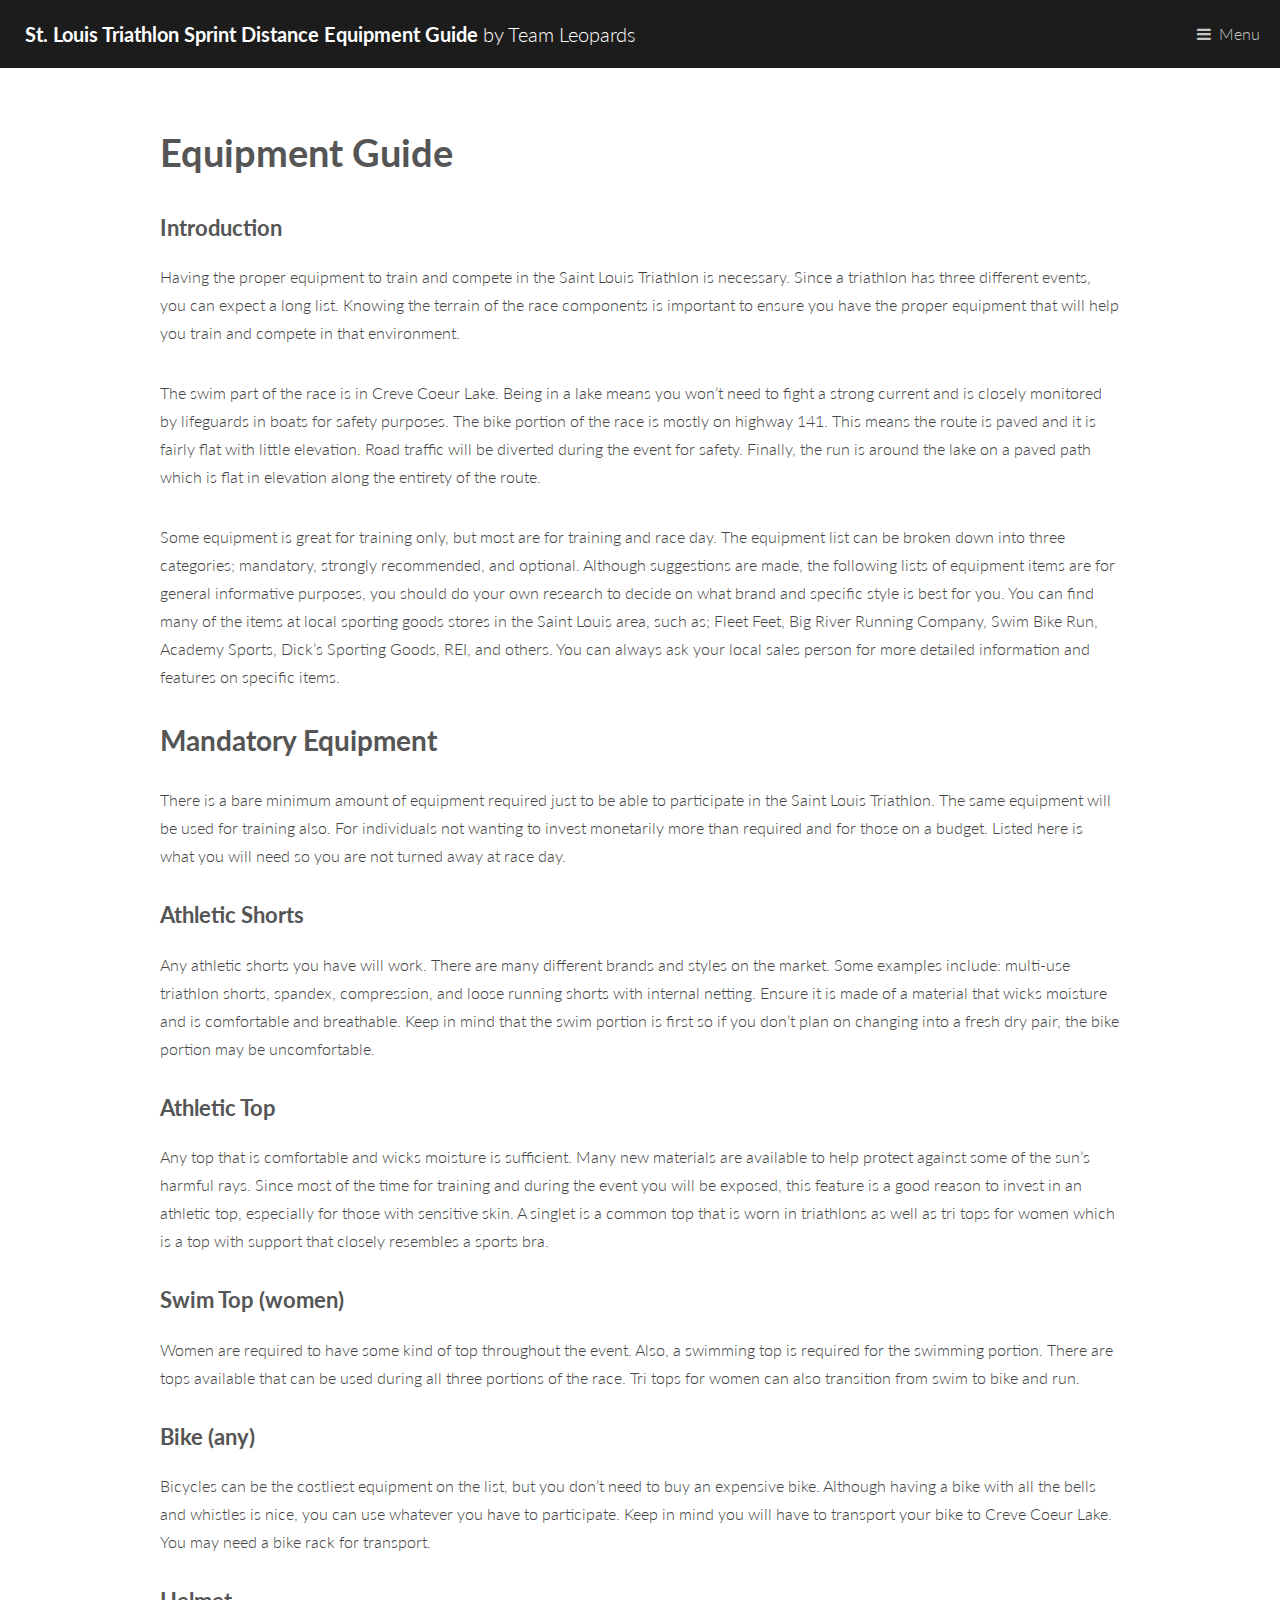
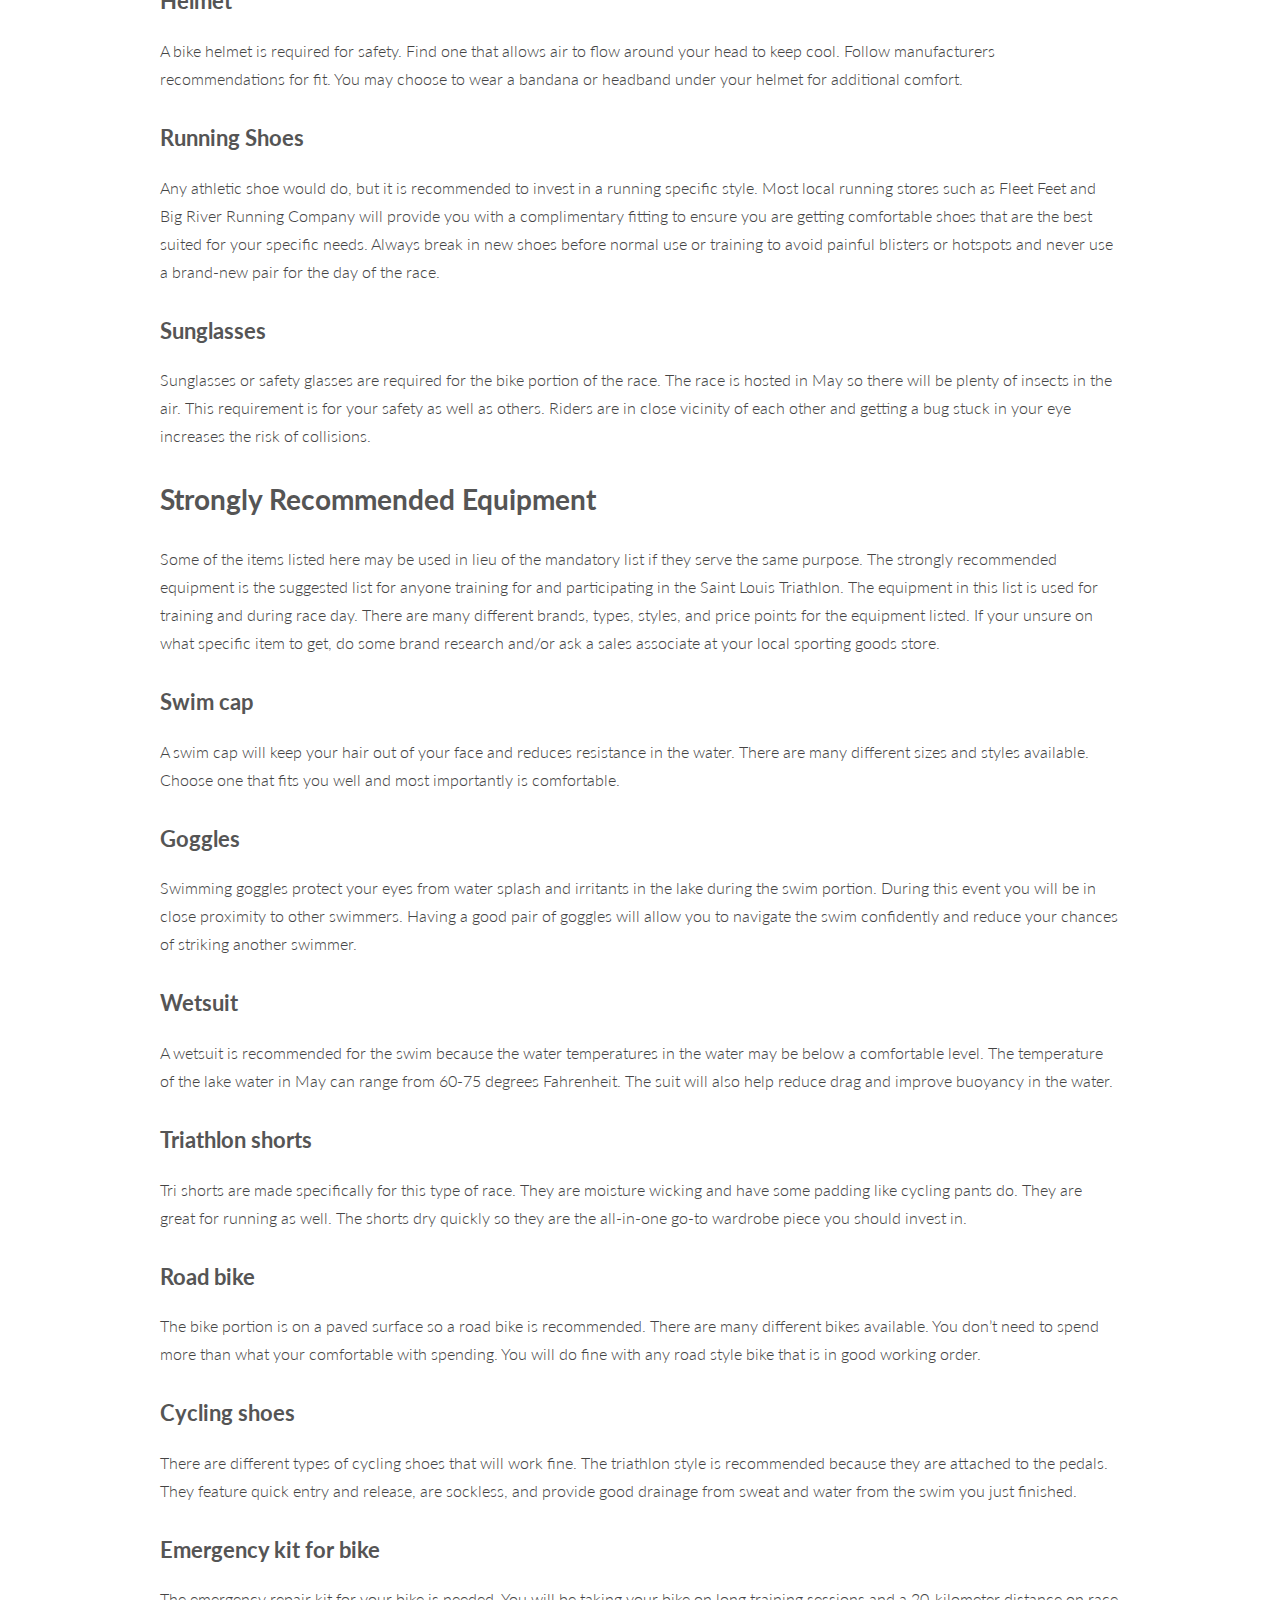
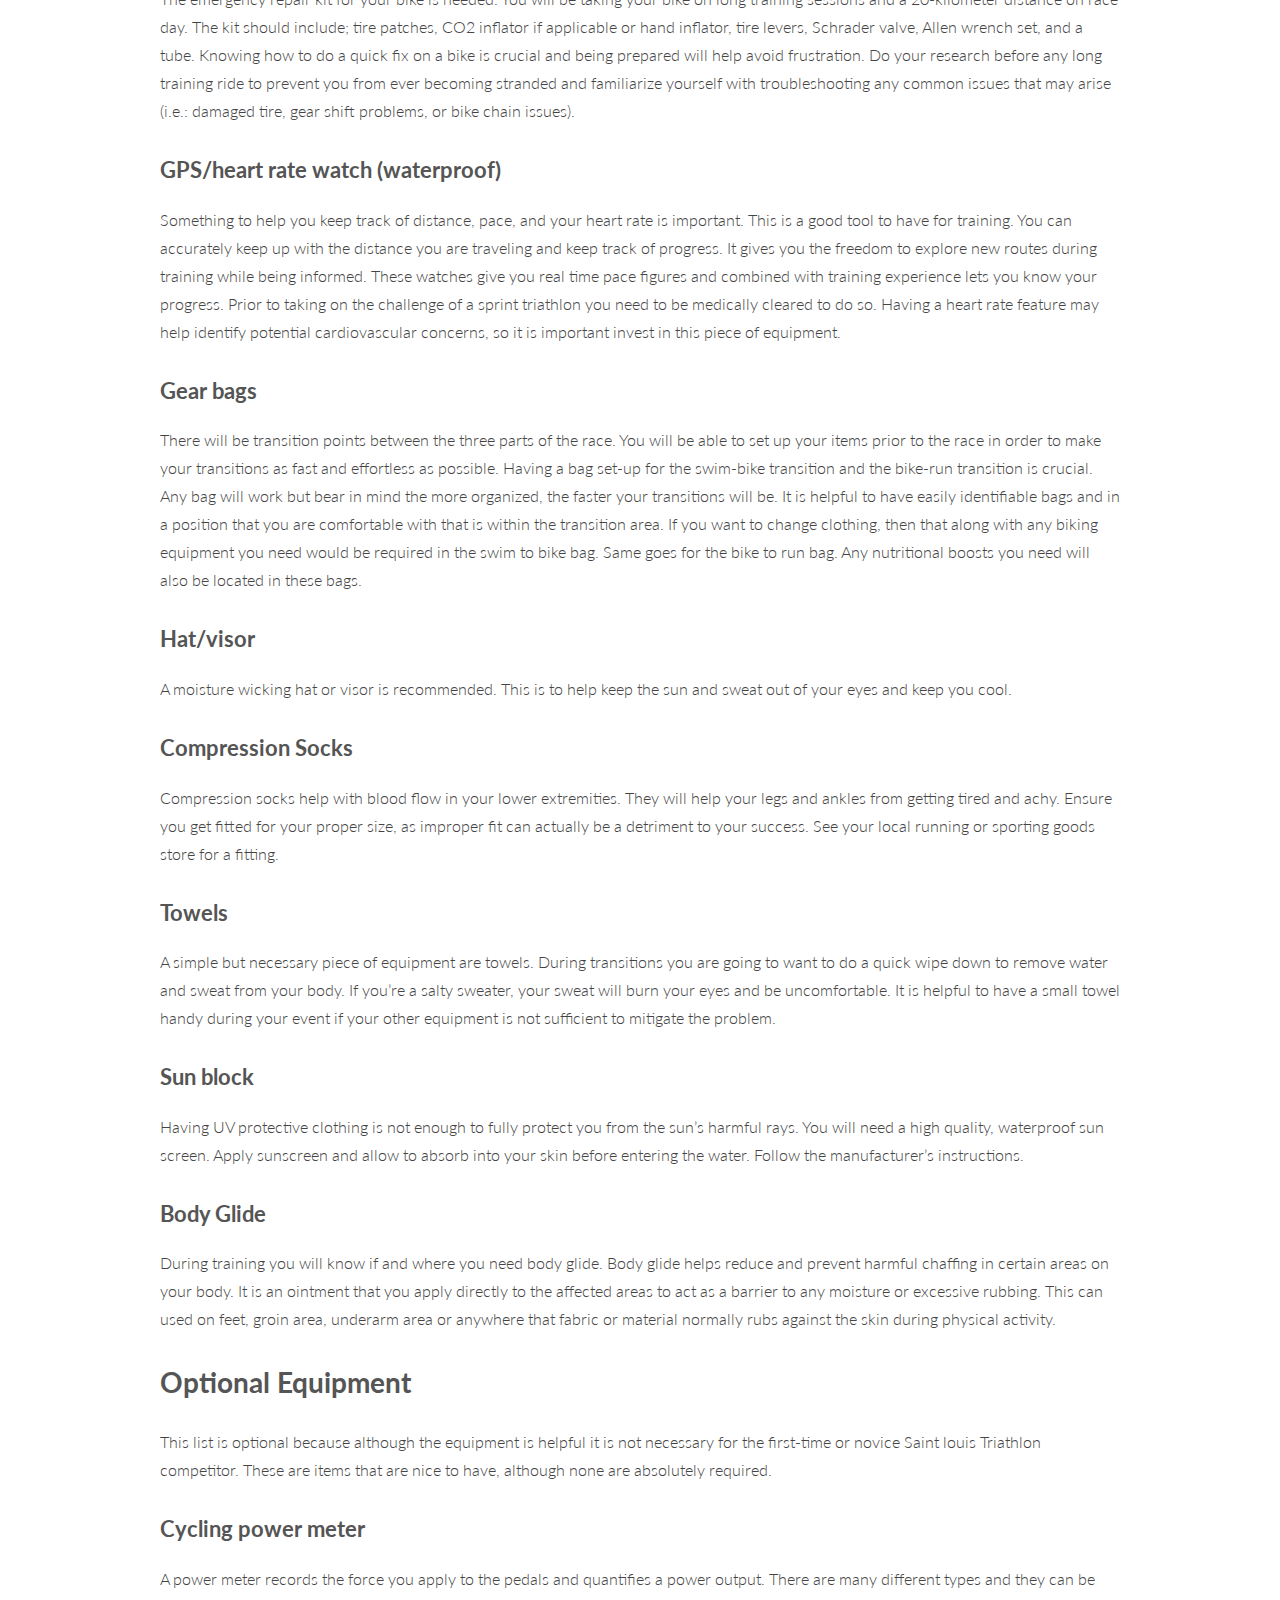
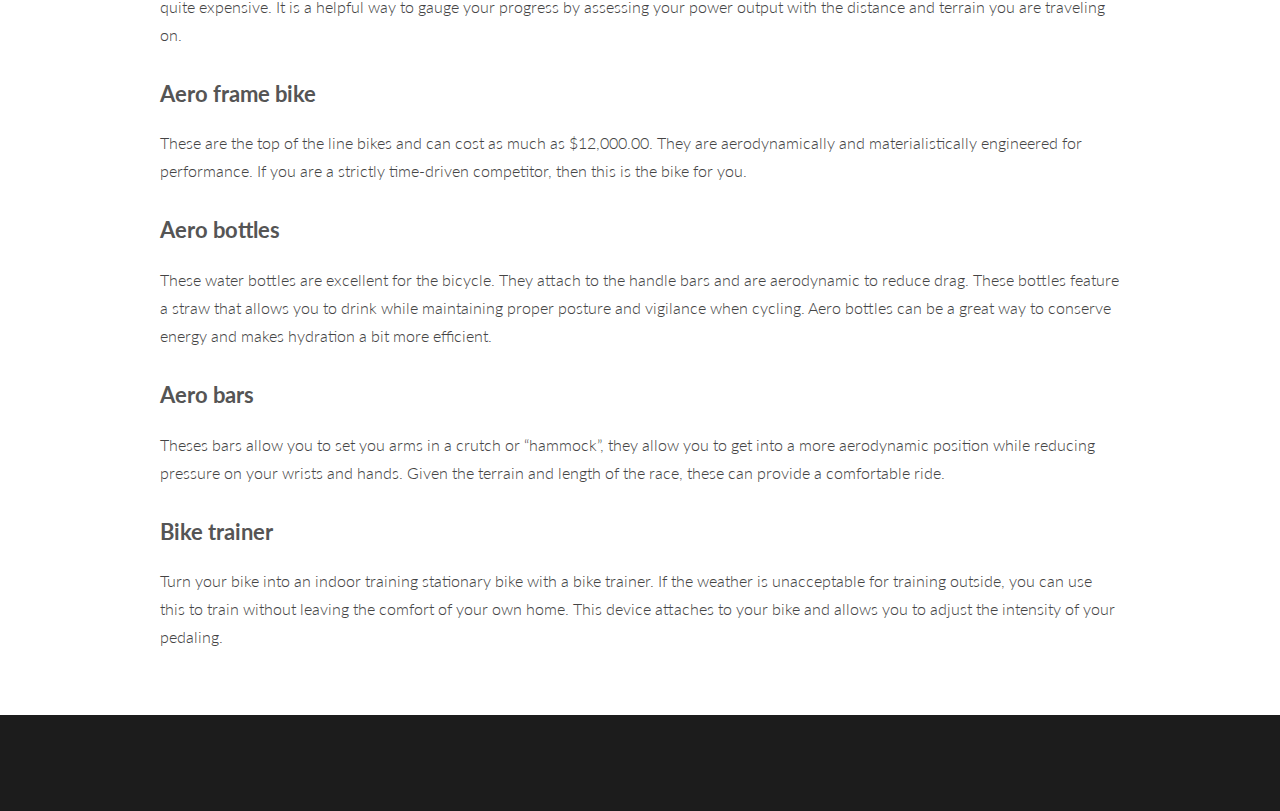
==== commit 676ce580: "nutrition page completed" ====
--- a/equipment.html
+++ b/equipment.html
@@ -93,9 +93,6 @@
 
 		<!-- Footer -->
 			<footer id="footer">
-				<div class="copyright">
-					Images: <a href="https://www.canva.com/photos/free">Canva</a>.
-				</div>
 			</footer>
 
 		<!-- Scripts -->
